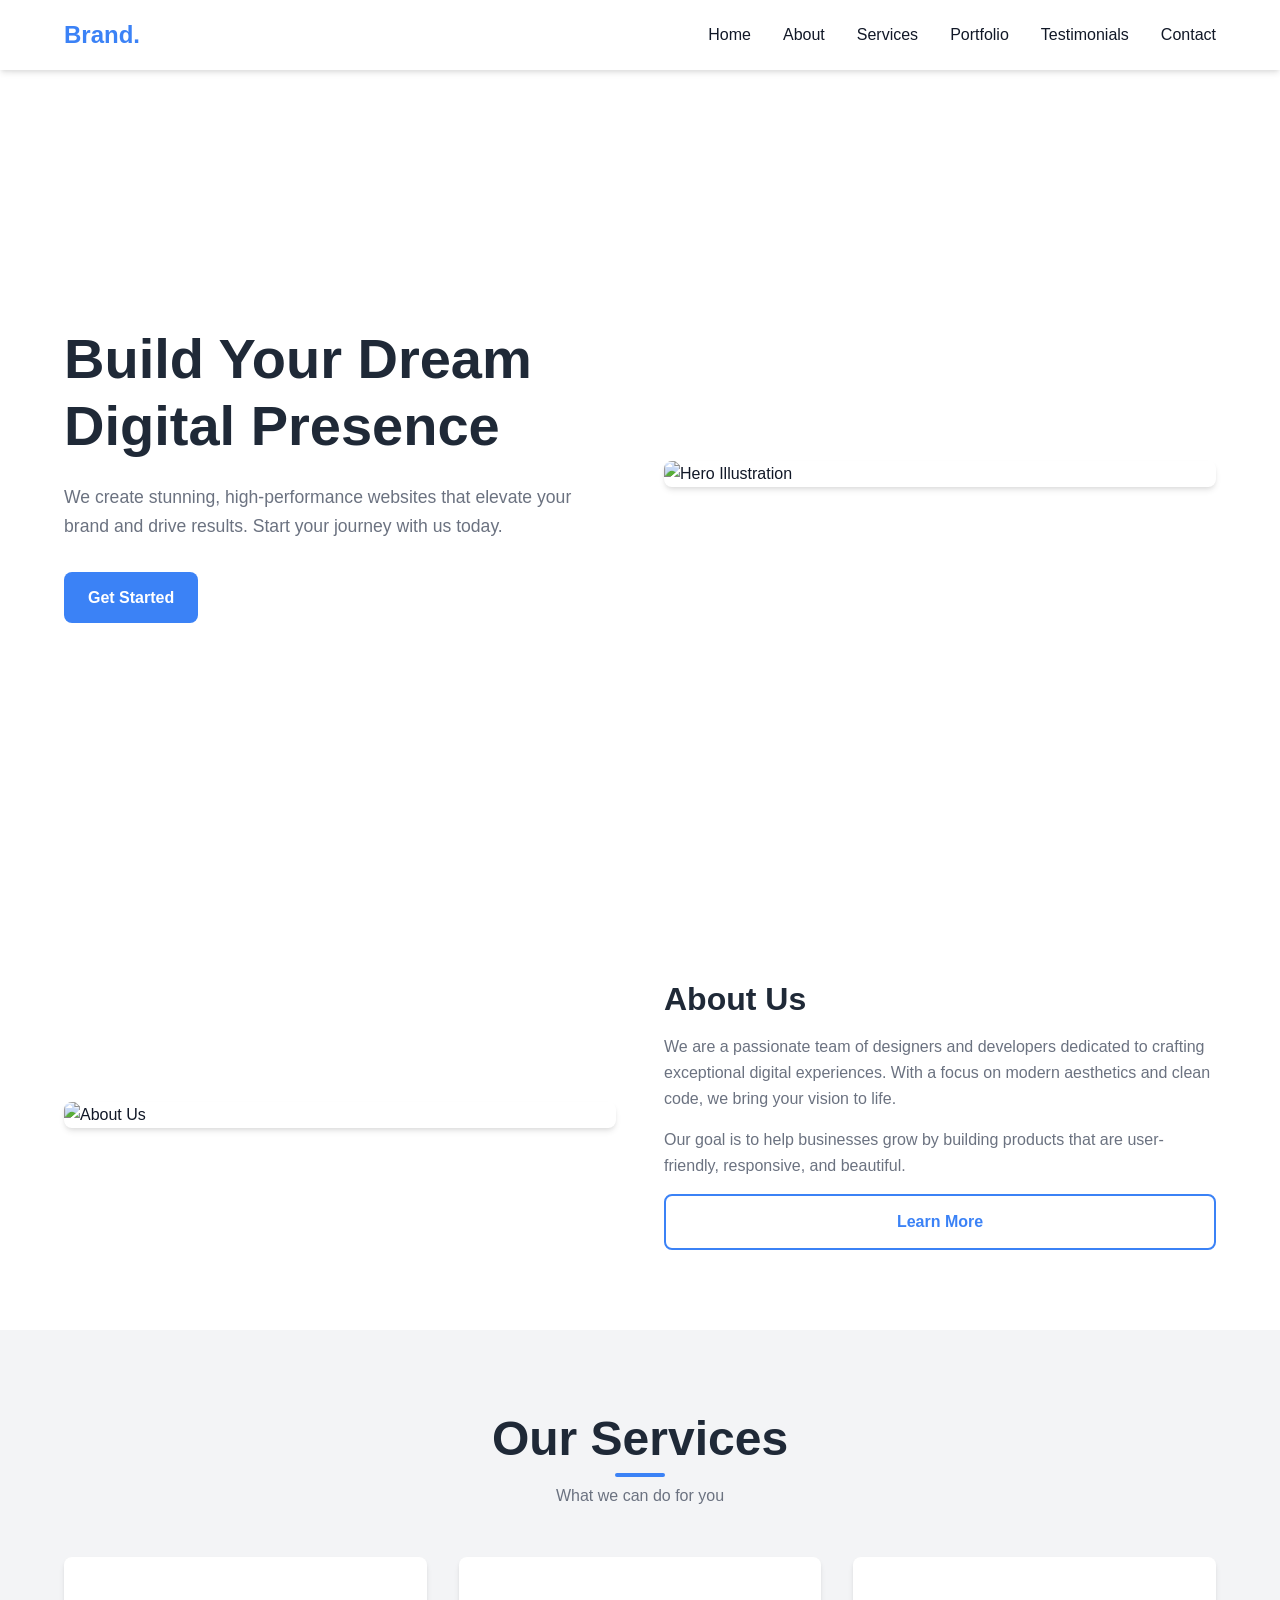
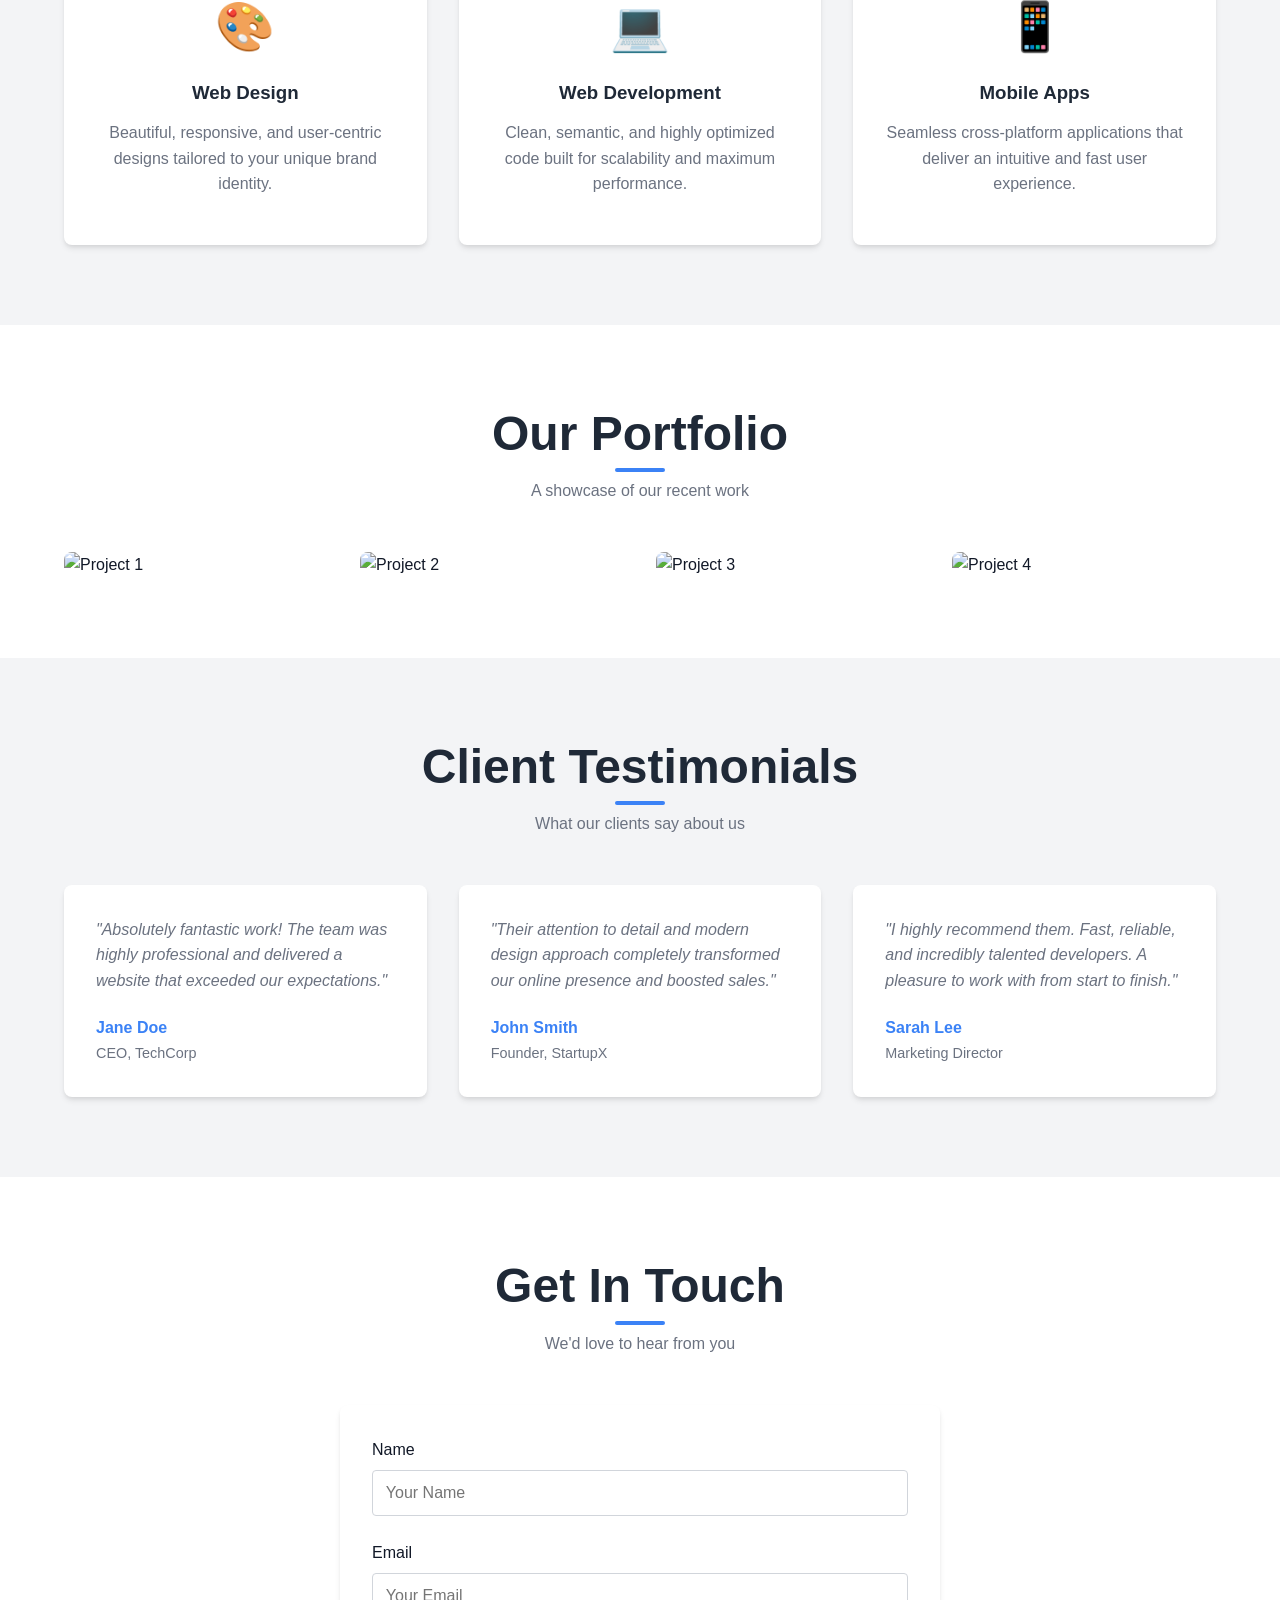
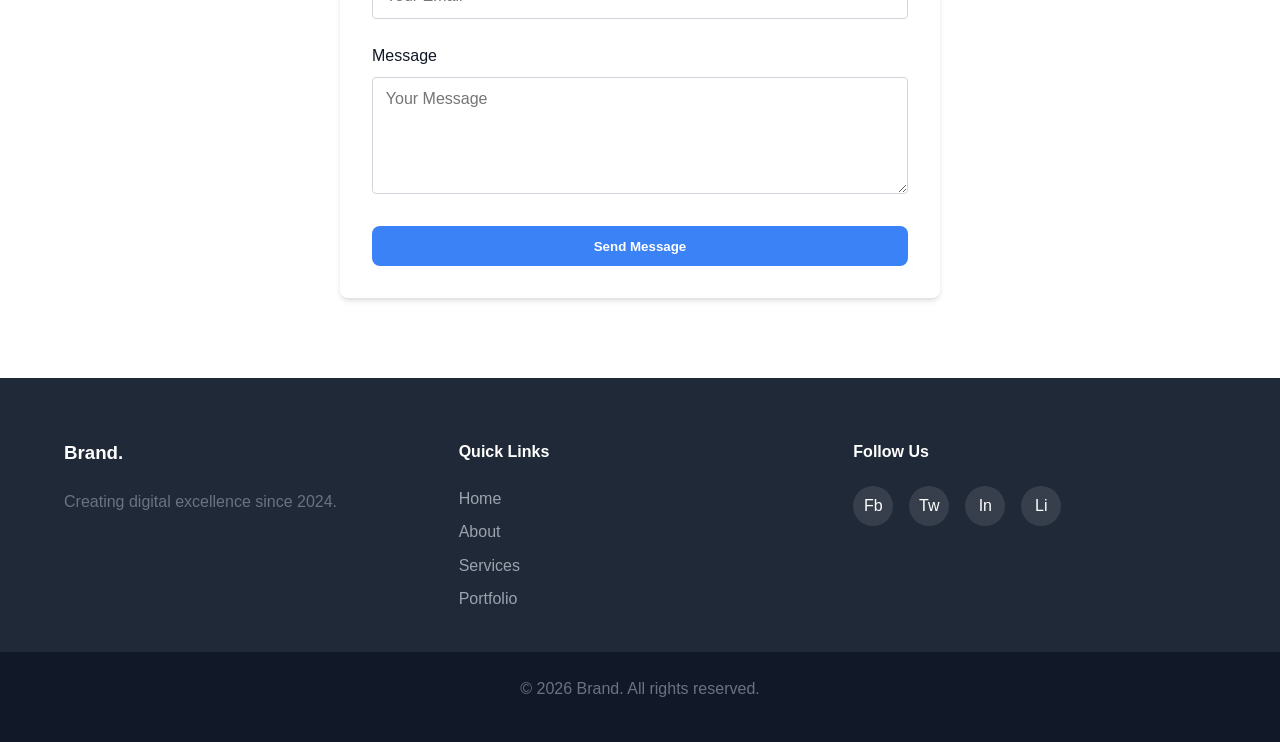
==== index.html @ e86d1035 "Initial commit with HTML and CSS" ====
<!DOCTYPE html>
<html lang="en">
<head>
    <meta charset="UTF-8">
    <meta name="viewport" content="width=device-width, initial-scale=1.0">
    <title>Modern Responsive Website</title>
    <!-- Link to external CSS file -->
    <link rel="stylesheet" href="style.css">
</head>
<body>

    <!-- 1. Header / Navbar -->
    <header class="navbar">
        <div class="container">
            <!-- Logo -->
            <a href="#" class="logo">Brand.</a>
            
            <!-- Mobile Menu Toggle (CSS-only Checkbox Trick) -->
            <input type="checkbox" id="nav-toggle" class="nav-toggle">
            <label for="nav-toggle" class="nav-toggle-label">
                <span></span>
            </label>

            <!-- Navigation Links -->
            <nav class="nav-links">
                <ul>
                    <li><a href="#home">Home</a></li>
                    <li><a href="#about">About</a></li>
                    <li><a href="#services">Services</a></li>
                    <li><a href="#portfolio">Portfolio</a></li>
                    <li><a href="#testimonials">Testimonials</a></li>
                    <li><a href="#contact">Contact</a></li>
                </ul>
            </nav>
        </div>
    </header>

    <!-- 2. Hero Section -->
    <section id="home" class="hero">
        <div class="container">
            <!-- Hero Text -->
            <div class="hero-content">
                <h1>Build Your Dream Digital Presence</h1>
                <p>We create stunning, high-performance websites that elevate your brand and drive results. Start your journey with us today.</p>
                <a href="#contact" class="btn btn-primary">Get Started</a>
            </div>
            <!-- Hero Image -->
            <div class="hero-image">
                <img src="https://placehold.co/600x400/3b82f6/ffffff?text=Hero+Image" alt="Hero Illustration">
            </div>
        </div>
    </section>

    <!-- 3. About Section -->
    <section id="about" class="about">
        <div class="container">
            <!-- About Image -->
            <div class="about-image">
                <img src="https://placehold.co/500x500/10b981/ffffff?text=About+Us" alt="About Us">
            </div>
            <!-- About Text -->
            <div class="about-text">
                <h2>About Us</h2>
                <p>We are a passionate team of designers and developers dedicated to crafting exceptional digital experiences. With a focus on modern aesthetics and clean code, we bring your vision to life.</p>
                <p>Our goal is to help businesses grow by building products that are user-friendly, responsive, and beautiful.</p>
                <a href="#services" class="btn btn-secondary">Learn More</a>
            </div>
        </div>
    </section>

    <!-- 4. Services Section -->
    <section id="services" class="services bg-light">
        <div class="container">
            <div class="section-title">
                <h2>Our Services</h2>
                <p>What we can do for you</p>
            </div>
            <!-- CSS Grid Container -->
            <div class="grid services-grid">
                <!-- Service Card 1 -->
                <div class="card service-card">
                    <div class="icon">🎨</div>
                    <h3>Web Design</h3>
                    <p>Beautiful, responsive, and user-centric designs tailored to your unique brand identity.</p>
                </div>
                <!-- Service Card 2 -->
                <div class="card service-card">
                    <div class="icon">💻</div>
                    <h3>Web Development</h3>
                    <p>Clean, semantic, and highly optimized code built for scalability and maximum performance.</p>
                </div>
                <!-- Service Card 3 -->
                <div class="card service-card">
                    <div class="icon">📱</div>
                    <h3>Mobile Apps</h3>
                    <p>Seamless cross-platform applications that deliver an intuitive and fast user experience.</p>
                </div>
            </div>
        </div>
    </section>

    <!-- 5. Portfolio / Gallery Section -->
    <section id="portfolio" class="portfolio">
        <div class="container">
            <div class="section-title">
                <h2>Our Portfolio</h2>
                <p>A showcase of our recent work</p>
            </div>
            <!-- CSS Grid Container -->
            <div class="grid portfolio-grid">
                <!-- Portfolio Item 1 -->
                <div class="portfolio-item">
                    <img src="https://placehold.co/400x300/8b5cf6/ffffff?text=Project+1" alt="Project 1">
                    <div class="portfolio-overlay">
                        <h3>Project One</h3>
                    </div>
                </div>
                <!-- Portfolio Item 2 -->
                <div class="portfolio-item">
                    <img src="https://placehold.co/400x300/ec4899/ffffff?text=Project+2" alt="Project 2">
                    <div class="portfolio-overlay">
                        <h3>Project Two</h3>
                    </div>
                </div>
                <!-- Portfolio Item 3 -->
                <div class="portfolio-item">
                    <img src="https://placehold.co/400x300/f59e0b/ffffff?text=Project+3" alt="Project 3">
                    <div class="portfolio-overlay">
                        <h3>Project Three</h3>
                    </div>
                </div>
                <!-- Portfolio Item 4 -->
                <div class="portfolio-item">
                    <img src="https://placehold.co/400x300/14b8a6/ffffff?text=Project+4" alt="Project 4">
                    <div class="portfolio-overlay">
                        <h3>Project Four</h3>
                    </div>
                </div>
            </div>
        </div>
    </section>

    <!-- 6. Testimonials Section -->
    <section id="testimonials" class="testimonials bg-light">
        <div class="container">
            <div class="section-title">
                <h2>Client Testimonials</h2>
                <p>What our clients say about us</p>
            </div>
            <!-- CSS Grid Container -->
            <div class="grid testimonials-grid">
                <!-- Testimonial 1 -->
                <div class="card testimonial-card">
                    <p class="quote">"Absolutely fantastic work! The team was highly professional and delivered a website that exceeded our expectations."</p>
                    <div class="client-info">
                        <h4>Jane Doe</h4>
                        <span>CEO, TechCorp</span>
                    </div>
                </div>
                <!-- Testimonial 2 -->
                <div class="card testimonial-card">
                    <p class="quote">"Their attention to detail and modern design approach completely transformed our online presence and boosted sales."</p>
                    <div class="client-info">
                        <h4>John Smith</h4>
                        <span>Founder, StartupX</span>
                    </div>
                </div>
                <!-- Testimonial 3 -->
                <div class="card testimonial-card">
                    <p class="quote">"I highly recommend them. Fast, reliable, and incredibly talented developers. A pleasure to work with from start to finish."</p>
                    <div class="client-info">
                        <h4>Sarah Lee</h4>
                        <span>Marketing Director</span>
                    </div>
                </div>
            </div>
        </div>
    </section>

    <!-- 7. Contact Section -->
    <section id="contact" class="contact">
        <div class="container">
            <div class="section-title">
                <h2>Get In Touch</h2>
                <p>We'd love to hear from you</p>
            </div>
            <!-- Contact Form -->
            <div class="contact-form-container">
                <form class="contact-form">
                    <div class="form-group">
                        <label for="name">Name</label>
                        <input type="text" id="name" placeholder="Your Name" required>
                    </div>
                    <div class="form-group">
                        <label for="email">Email</label>
                        <input type="email" id="email" placeholder="Your Email" required>
                    </div>
                    <div class="form-group">
                        <label for="message">Message</label>
                        <textarea id="message" rows="5" placeholder="Your Message" required></textarea>
                    </div>
                    <button type="submit" class="btn btn-primary">Send Message</button>
                </form>
            </div>
        </div>
    </section>

    <!-- 8. Footer -->
    <footer class="footer">
        <div class="container footer-container">
            <!-- Brand Info -->
            <div class="footer-col">
                <h3>Brand.</h3>
                <p>Creating digital excellence since 2024.</p>
            </div>
            <!-- Quick Links -->
            <div class="footer-col">
                <h4>Quick Links</h4>
                <ul>
                    <li><a href="#home">Home</a></li>
                    <li><a href="#about">About</a></li>
                    <li><a href="#services">Services</a></li>
                    <li><a href="#portfolio">Portfolio</a></li>
                </ul>
            </div>
            <!-- Social Media -->
            <div class="footer-col">
                <h4>Follow Us</h4>
                <div class="social-links">
                    <a href="#">Fb</a>
                    <a href="#">Tw</a>
                    <a href="#">In</a>
                    <a href="#">Li</a>
                </div>
            </div>
        </div>
        <!-- Copyright -->
        <div class="footer-bottom">
            <p>&copy; 2026 Brand. All rights reserved.</p>
        </div>
    </footer>

</body>
</html>
---- style.css ----
/* =========================================
   1. CSS Variables & Reset
   ========================================= */
:root {
    /* Color Palette */
    --primary-color: #3b82f6; /* Blue */
    --primary-hover: #2563eb;
    --secondary-color: #1f2937; /* Dark Gray */
    --background-light: #f3f4f6; /* Light Gray for sections */
    --text-dark: #111827;
    --text-light: #6b7280;
    --white: #ffffff;
    
    /* Spacing & Layout */
    --container-width: 1200px;
    --transition-speed: 0.3s;
    --border-radius: 8px;
    --shadow: 0 4px 6px -1px rgba(0, 0, 0, 0.1), 0 2px 4px -1px rgba(0, 0, 0, 0.06);
    --shadow-hover: 0 10px 15px -3px rgba(0, 0, 0, 0.1), 0 4px 6px -2px rgba(0, 0, 0, 0.05);
}

/* Smooth Scrolling for the whole page */
html {
    scroll-behavior: smooth;
}

/* Reset default browser margins and padding */
* {
    margin: 0;
    padding: 0;
    box-sizing: border-box;
}

body {
    font-family: 'Inter', 'Segoe UI', Tahoma, Geneva, Verdana, sans-serif;
    color: var(--text-dark);
    line-height: 1.6;
    background-color: var(--white);
}

/* Typography settings */
h1, h2, h3, h4 {
    font-weight: 700;
    line-height: 1.2;
    margin-bottom: 1rem;
    color: var(--secondary-color);
}

p {
    margin-bottom: 1rem;
    color: var(--text-light);
}

a {
    text-decoration: none;
    color: inherit;
    transition: color var(--transition-speed);
}

ul {
    list-style: none;
}

img {
    max-width: 100%;
    height: auto;
    display: block; /* Removes bottom space under images */
}

/* =========================================
   2. Layout & Utility Classes
   ========================================= */
/* Reusable container to keep content centered with max width */
.container {
    width: 90%;
    max-width: var(--container-width);
    margin: 0 auto;
}

/* Base section padding */
section {
    padding: 5rem 0;
}

.bg-light {
    background-color: var(--background-light);
}

/* Titles for sections */
.section-title {
    text-align: center;
    margin-bottom: 3rem;
}

.section-title h2 {
    font-size: 2.5rem;
    position: relative;
    display: inline-block;
}

/* Underline effect for section titles */
.section-title h2::after {
    content: '';
    position: absolute;
    bottom: -10px;
    left: 50%;
    transform: translateX(-50%);
    width: 50px;
    height: 4px;
    background-color: var(--primary-color);
    border-radius: 2px;
}

/* Buttons */
.btn {
    display: inline-block;
    padding: 0.8rem 1.5rem;
    border-radius: var(--border-radius);
    font-weight: 600;
    cursor: pointer;
    transition: all var(--transition-speed);
    border: none;
    text-align: center;
}

.btn-primary {
    background-color: var(--primary-color);
    color: var(--white);
}

.btn-primary:hover {
    background-color: var(--primary-hover);
    transform: translateY(-2px);
    box-shadow: var(--shadow);
}

.btn-secondary {
    background-color: transparent;
    color: var(--primary-color);
    border: 2px solid var(--primary-color);
}

.btn-secondary:hover {
    background-color: var(--primary-color);
    color: var(--white);
    transform: translateY(-2px);
}

/* Cards (Services, Testimonials) */
.card {
    background-color: var(--white);
    padding: 2rem;
    border-radius: var(--border-radius);
    box-shadow: var(--shadow);
    transition: transform var(--transition-speed), box-shadow var(--transition-speed);
}

/* Hover effect for cards */
.card:hover {
    transform: translateY(-5px);
    box-shadow: var(--shadow-hover);
}

/* Base grid layout, customized per section in Media Queries */
.grid {
    display: grid;
    gap: 2rem;
}

/* =========================================
   3. Header / Navbar
   ========================================= */
.navbar {
    position: fixed;
    top: 0;
    width: 100%;
    background-color: rgba(255, 255, 255, 0.95);
    backdrop-filter: blur(5px);
    box-shadow: var(--shadow);
    z-index: 1000;
    padding: 1rem 0;
}

.navbar .container {
    display: flex;
    justify-content: space-between;
    align-items: center;
}

.logo {
    font-size: 1.5rem;
    font-weight: 800;
    color: var(--primary-color);
}

.nav-links {
    display: flex;
}

.nav-links ul {
    display: flex;
    gap: 2rem;
}

.nav-links a {
    font-weight: 500;
}

.nav-links a:hover {
    color: var(--primary-color);
}

/* Mobile Menu Toggle logic - hidden on Desktop */
.nav-toggle {
    display: none;
}

.nav-toggle-label {
    display: none;
    cursor: pointer;
    padding: 0.5rem;
}

.nav-toggle-label span,
.nav-toggle-label span::before,
.nav-toggle-label span::after {
    display: block;
    background: var(--secondary-color);
    height: 3px;
    width: 25px;
    border-radius: 2px;
    position: relative;
    transition: all 0.3s ease-in-out;
}

.nav-toggle-label span::before,
.nav-toggle-label span::after {
    content: '';
    position: absolute;
}

.nav-toggle-label span::before { bottom: 8px; }
.nav-toggle-label span::after { top: 8px; }

/* =========================================
   4. Hero Section
   ========================================= */
.hero {
    padding-top: 8rem; /* Offset for sticky navbar */
    min-height: 100vh;
    display: flex;
    align-items: center;
}

.hero .container {
    display: flex;
    flex-direction: column;
    align-items: center;
    gap: 3rem;
}

.hero-content {
    flex: 1;
    text-align: center;
}

.hero-content h1 {
    font-size: 2.5rem;
    margin-bottom: 1.5rem;
}

.hero-content p {
    font-size: 1.1rem;
    margin-bottom: 2rem;
}

.hero-image {
    flex: 1;
    width: 100%;
}

.hero-image img {
    border-radius: var(--border-radius);
    box-shadow: var(--shadow);
}

/* =========================================
   5. About Section
   ========================================= */
.about .container {
    display: flex;
    flex-direction: column;
    gap: 3rem;
}

.about-image {
    flex: 1;
}

.about-image img {
    border-radius: var(--border-radius);
    box-shadow: var(--shadow);
}

.about-text {
    flex: 1;
    display: flex;
    flex-direction: column;
    justify-content: center;
}

.about-text h2 {
    font-size: 2rem;
}

/* =========================================
   6. Services Section
   ========================================= */
.services-grid {
    grid-template-columns: 1fr; /* 1 column on mobile */
}

.service-card {
    text-align: center;
}

.service-card .icon {
    font-size: 3rem;
    margin-bottom: 1rem;
}

/* =========================================
   7. Portfolio Section
   ========================================= */
.portfolio-grid {
    grid-template-columns: 1fr; /* 1 column on mobile */
}

.portfolio-item {
    position: relative;
    border-radius: var(--border-radius);
    overflow: hidden;
    cursor: pointer;
}

.portfolio-item img {
    width: 100%;
    transition: transform var(--transition-speed);
}

/* Overlay that appears on hover */
.portfolio-overlay {
    position: absolute;
    top: 0;
    left: 0;
    width: 100%;
    height: 100%;
    background: rgba(59, 130, 246, 0.9);
    color: var(--white);
    display: flex;
    align-items: center;
    justify-content: center;
    opacity: 0;
    transition: opacity var(--transition-speed);
}

.portfolio-overlay h3 {
    color: var(--white);
    transform: translateY(20px);
    transition: transform var(--transition-speed);
}

/* Image zoom effect on hover */
.portfolio-item:hover img {
    transform: scale(1.1);
}

/* Show overlay on hover */
.portfolio-item:hover .portfolio-overlay {
    opacity: 1;
}

/* Slide up text on hover */
.portfolio-item:hover .portfolio-overlay h3 {
    transform: translateY(0);
}

/* =========================================
   8. Testimonials Section
   ========================================= */
.testimonials-grid {
    grid-template-columns: 1fr; /* 1 column on mobile */
}

.testimonial-card {
    display: flex;
    flex-direction: column;
    justify-content: space-between;
}

.quote {
    font-style: italic;
    margin-bottom: 1.5rem;
}

.client-info h4 {
    margin-bottom: 0.2rem;
    color: var(--primary-color);
}

.client-info span {
    font-size: 0.9rem;
    color: var(--text-light);
}

/* =========================================
   9. Contact Section
   ========================================= */
.contact-form-container {
    max-width: 600px;
    margin: 0 auto;
    background-color: var(--white);
    padding: 2rem;
    border-radius: var(--border-radius);
    box-shadow: var(--shadow);
}

.form-group {
    margin-bottom: 1.5rem;
}

.form-group label {
    display: block;
    margin-bottom: 0.5rem;
    font-weight: 500;
}

.form-group input,
.form-group textarea {
    width: 100%;
    padding: 0.8rem;
    border: 1px solid #d1d5db;
    border-radius: 4px;
    font-family: inherit;
    font-size: 1rem;
    transition: border-color var(--transition-speed);
}

.form-group input:focus,
.form-group textarea:focus {
    outline: none;
    border-color: var(--primary-color);
}

.contact-form .btn {
    width: 100%;
}

/* =========================================
   10. Footer
   ========================================= */
.footer {
    background-color: var(--secondary-color);
    color: var(--white);
    padding: 4rem 0 0 0;
}

.footer-container {
    display: grid;
    grid-template-columns: 1fr; /* 1 column on mobile */
    gap: 2rem;
    margin-bottom: 2rem;
}

.footer-col h3,
.footer-col h4 {
    color: var(--white);
    margin-bottom: 1.5rem;
}

.footer-col ul li {
    margin-bottom: 0.5rem;
}

.footer-col ul li a {
    color: #9ca3af;
}

.footer-col ul li a:hover {
    color: var(--white);
}

.social-links {
    display: flex;
    gap: 1rem;
}

.social-links a {
    display: inline-flex;
    align-items: center;
    justify-content: center;
    width: 40px;
    height: 40px;
    border-radius: 50%;
    background-color: rgba(255, 255, 255, 0.1);
    color: var(--white);
    transition: background-color var(--transition-speed);
}

.social-links a:hover {
    background-color: var(--primary-color);
}

.footer-bottom {
    background-color: #111827;
    text-align: center;
    padding: 1.5rem 0;
    color: #9ca3af;
}

/* =========================================
   11. Media Queries (Responsiveness)
   ========================================= */

/* Tablet (768px and up) */
@media (min-width: 768px) {
    .section-title h2 { font-size: 3rem; }
    
    .hero .container {
        flex-direction: row; /* Side by side */
        text-align: left;
    }
    
    .hero-content {
        text-align: left;
    }
    
    .about .container {
        flex-direction: row; /* Side by side */
        align-items: center;
    }
    
    .services-grid {
        grid-template-columns: repeat(2, 1fr); /* 2 columns */
    }
    
    .portfolio-grid {
        grid-template-columns: repeat(2, 1fr); /* 2 columns */
    }
    
    .testimonials-grid {
        grid-template-columns: repeat(2, 1fr); /* 2 columns */
    }
    
    .footer-container {
        grid-template-columns: repeat(3, 1fr); /* 3 columns */
    }
}

/* Laptop (1024px and up) */
@media (min-width: 1024px) {
    .hero-content h1 { font-size: 3.5rem; }
    
    .services-grid {
        grid-template-columns: repeat(3, 1fr); /* 3 columns */
    }
    
    .portfolio-grid {
        grid-template-columns: repeat(4, 1fr); /* 4 columns */
    }
    
    .testimonials-grid {
        grid-template-columns: repeat(3, 1fr); /* 3 columns */
    }
}

/* Desktop (1440px and up) */
@media (min-width: 1440px) {
    .container {
        max-width: 1400px; /* Expand container on large screens */
    }
}

/* Mobile Menu Logic (Max-width 767px) */
@media (max-width: 767px) {
    /* Show hamburger icon */
    .nav-toggle-label {
        display: block;
    }
    
    /* Hide nav links by default, prep for slide down */
    .nav-links {
        position: absolute;
        top: 100%;
        left: 0;
        width: 100%;
        background-color: var(--white);
        max-height: 0;
        overflow: hidden;
        transition: max-height 0.3s ease-out;
        box-shadow: 0 4px 6px -1px rgba(0, 0, 0, 0.1);
    }
    
    .nav-links ul {
        flex-direction: column;
        align-items: center;
        gap: 0;
    }
    
    .nav-links li {
        width: 100%;
        text-align: center;
    }
    
    .nav-links a {
        display: block;
        padding: 1rem;
        border-bottom: 1px solid #f3f4f6;
    }
    
    /* When checkbox is checked, show the menu */
    .nav-toggle:checked ~ .nav-links {
        max-height: 400px;
    }
    
    /* Hamburger animation to X */
    .nav-toggle:checked ~ .nav-toggle-label span {
        background: transparent;
    }
    
    .nav-toggle:checked ~ .nav-toggle-label span::before {
        transform: rotate(45deg);
        bottom: 0;
    }
    
    .nav-toggle:checked ~ .nav-toggle-label span::after {
        transform: rotate(-45deg);
        top: 0;
    }
}
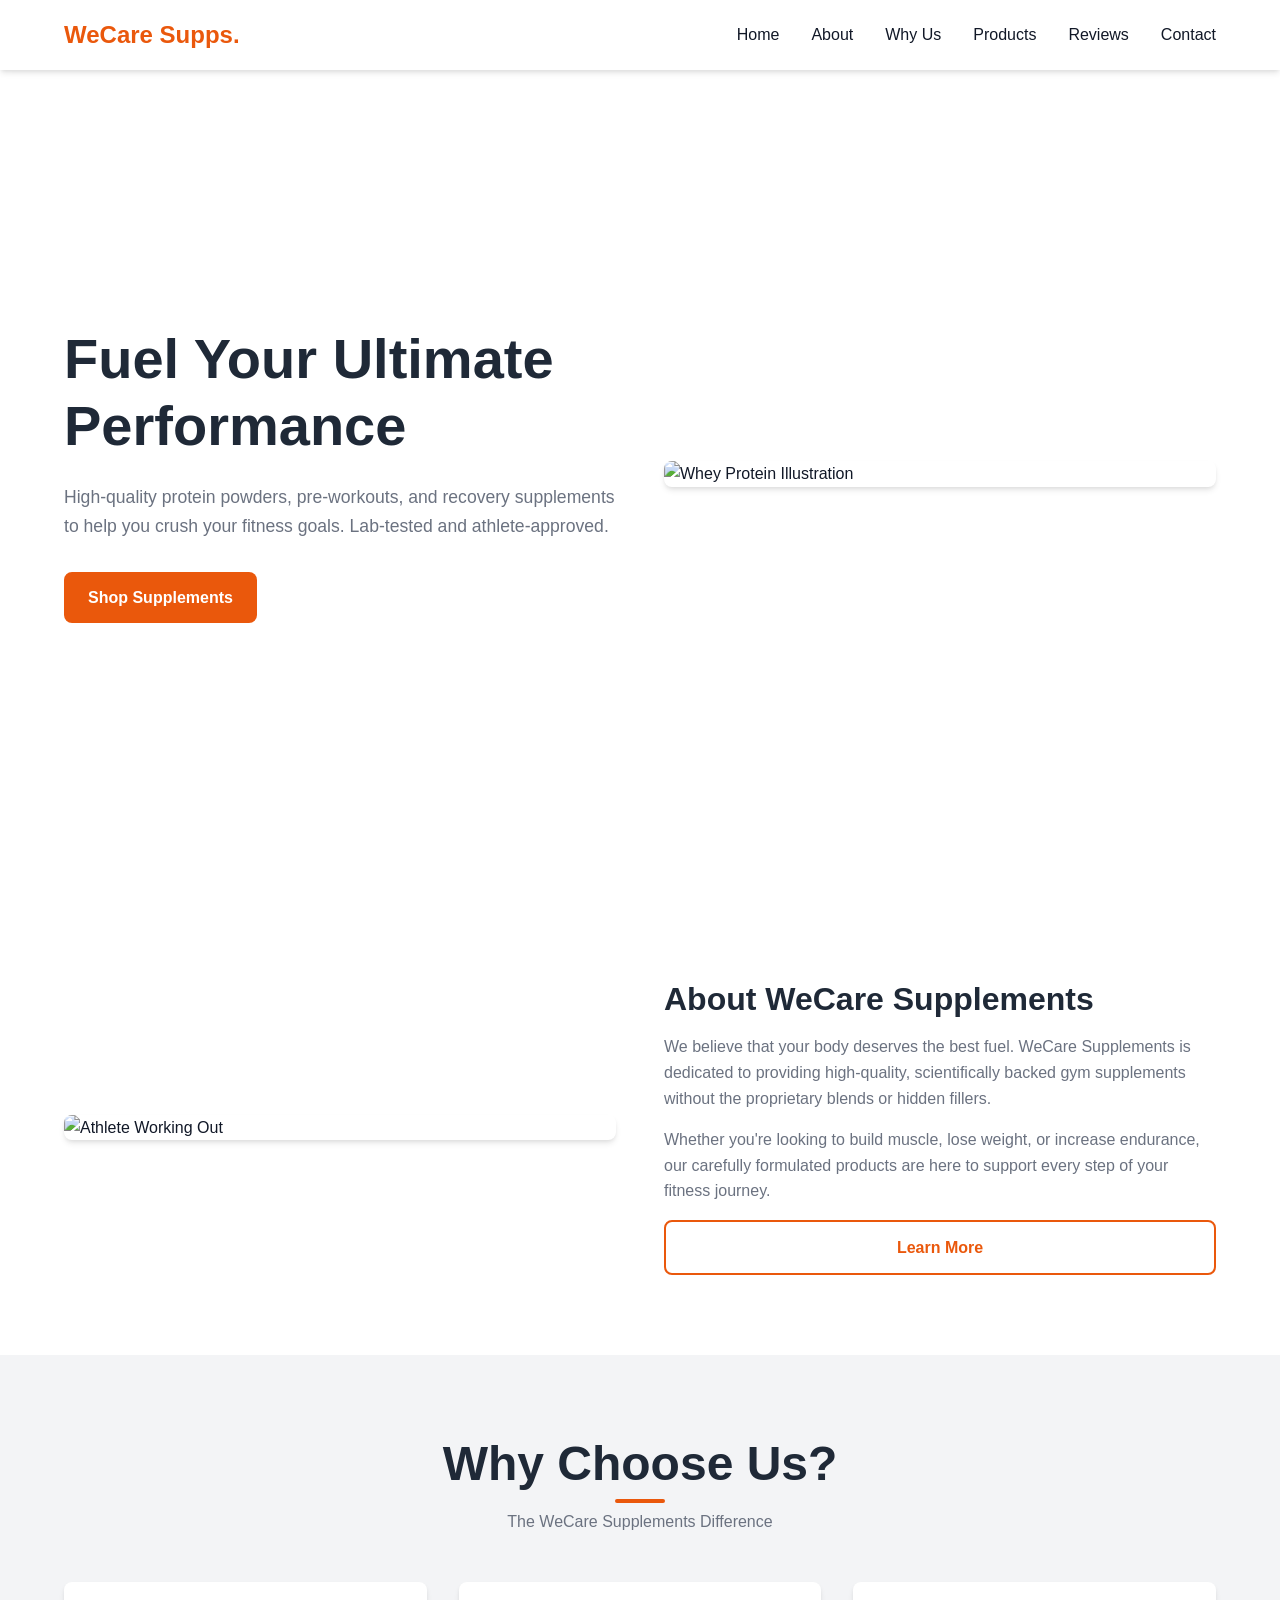
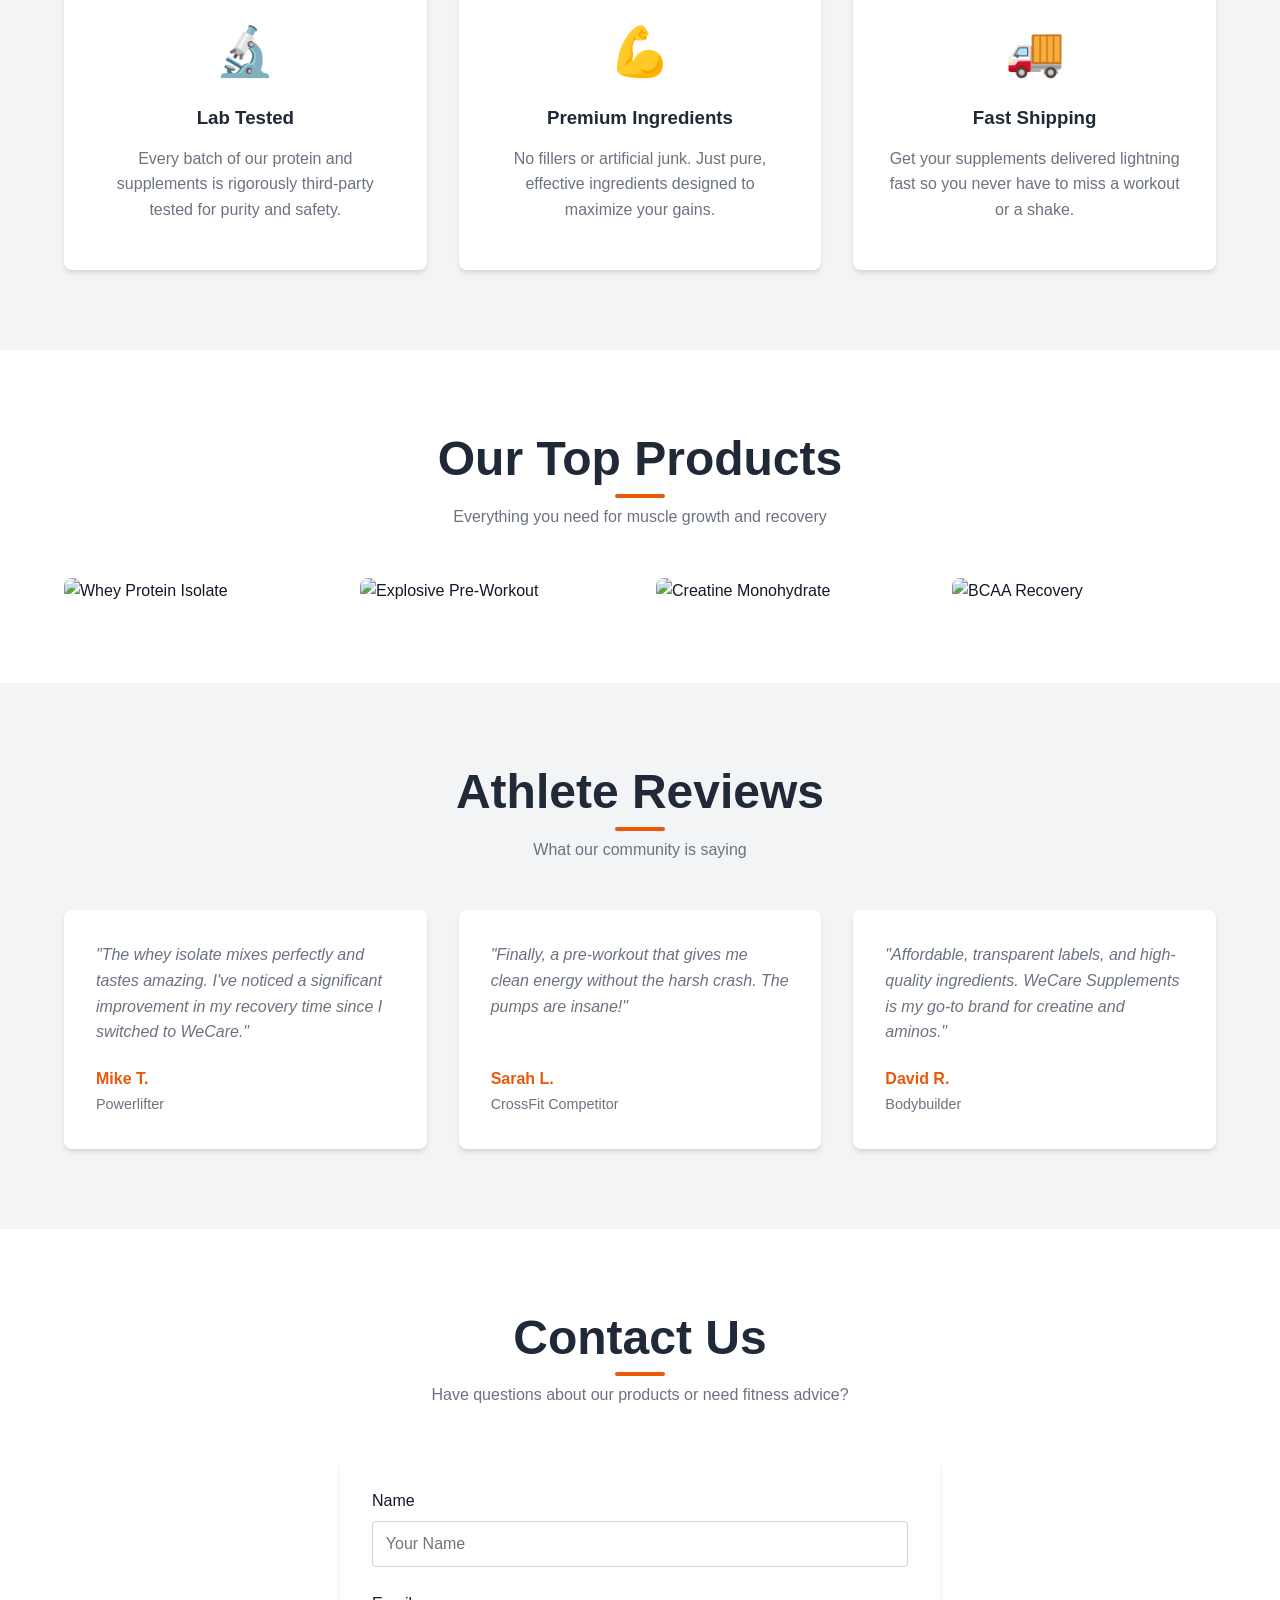
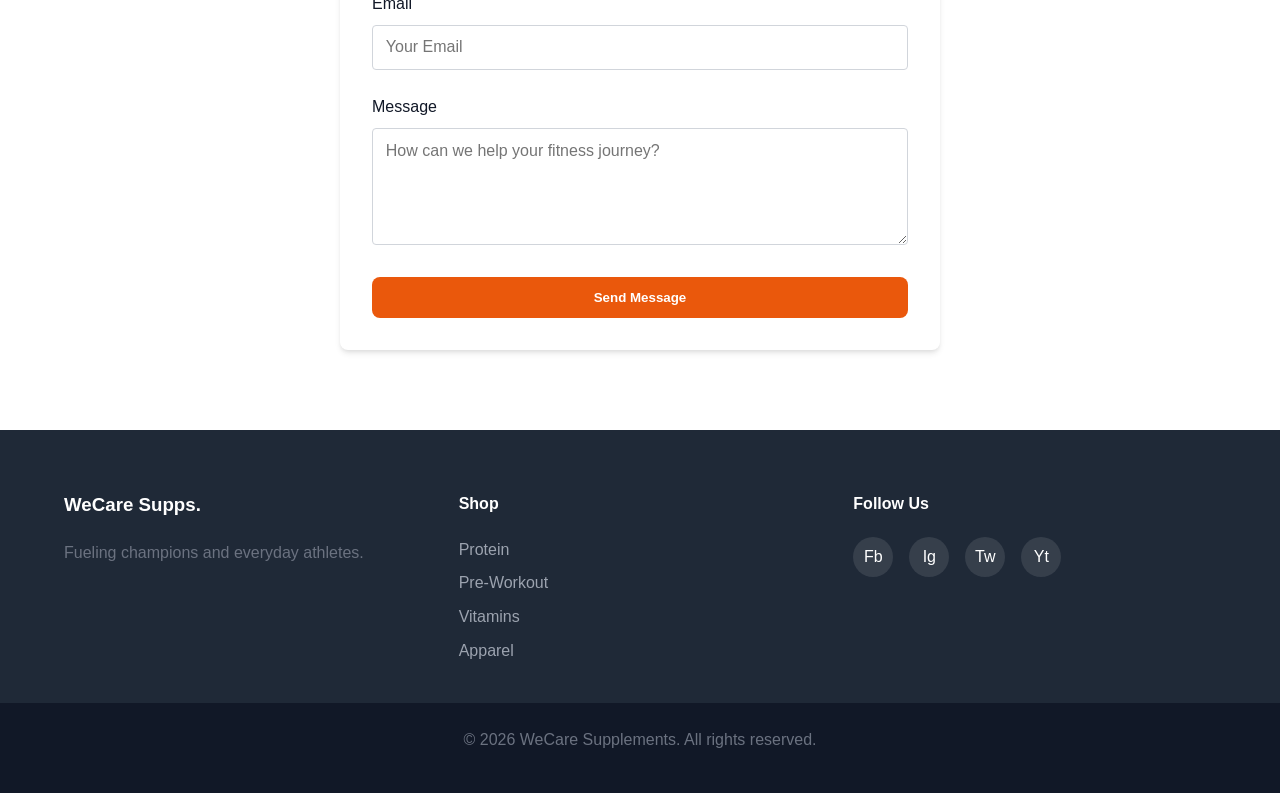
==== commit a009c5dd: "Update website theme to gym supplements" ====
--- a/index.html
+++ b/index.html
@@ -3,7 +3,7 @@
 <head>
     <meta charset="UTF-8">
     <meta name="viewport" content="width=device-width, initial-scale=1.0">
-    <title>Modern Responsive Website</title>
+    <title>WeCare Supplements - Premium Gym Nutrition</title>
     <!-- Link to external CSS file -->
     <link rel="stylesheet" href="style.css">
 </head>
@@ -13,7 +13,7 @@
     <header class="navbar">
         <div class="container">
             <!-- Logo -->
-            <a href="#" class="logo">Brand.</a>
+            <a href="#" class="logo">WeCare Supps.</a>
             
             <!-- Mobile Menu Toggle (CSS-only Checkbox Trick) -->
             <input type="checkbox" id="nav-toggle" class="nav-toggle">
@@ -26,9 +26,9 @@
                 <ul>
                     <li><a href="#home">Home</a></li>
                     <li><a href="#about">About</a></li>
-                    <li><a href="#services">Services</a></li>
-                    <li><a href="#portfolio">Portfolio</a></li>
-                    <li><a href="#testimonials">Testimonials</a></li>
+                    <li><a href="#features">Why Us</a></li>
+                    <li><a href="#products">Products</a></li>
+                    <li><a href="#testimonials">Reviews</a></li>
                     <li><a href="#contact">Contact</a></li>
                 </ul>
             </nav>
@@ -40,13 +40,13 @@
         <div class="container">
             <!-- Hero Text -->
             <div class="hero-content">
-                <h1>Build Your Dream Digital Presence</h1>
-                <p>We create stunning, high-performance websites that elevate your brand and drive results. Start your journey with us today.</p>
-                <a href="#contact" class="btn btn-primary">Get Started</a>
+                <h1>Fuel Your Ultimate Performance</h1>
+                <p>High-quality protein powders, pre-workouts, and recovery supplements to help you crush your fitness goals. Lab-tested and athlete-approved.</p>
+                <a href="#products" class="btn btn-primary">Shop Supplements</a>
             </div>
             <!-- Hero Image -->
             <div class="hero-image">
-                <img src="https://placehold.co/600x400/3b82f6/ffffff?text=Hero+Image" alt="Hero Illustration">
+                <img src="https://placehold.co/600x400/ea580c/ffffff?text=Premium+Whey+Protein" alt="Whey Protein Illustration">
             </div>
         </div>
     </section>
@@ -56,84 +56,84 @@
         <div class="container">
             <!-- About Image -->
             <div class="about-image">
-                <img src="https://placehold.co/500x500/10b981/ffffff?text=About+Us" alt="About Us">
+                <img src="https://placehold.co/500x500/10b981/ffffff?text=Gym+Athlete" alt="Athlete Working Out">
             </div>
             <!-- About Text -->
             <div class="about-text">
-                <h2>About Us</h2>
-                <p>We are a passionate team of designers and developers dedicated to crafting exceptional digital experiences. With a focus on modern aesthetics and clean code, we bring your vision to life.</p>
-                <p>Our goal is to help businesses grow by building products that are user-friendly, responsive, and beautiful.</p>
-                <a href="#services" class="btn btn-secondary">Learn More</a>
-            </div>
-        </div>
-    </section>
-
-    <!-- 4. Services Section -->
-    <section id="services" class="services bg-light">
-        <div class="container">
-            <div class="section-title">
-                <h2>Our Services</h2>
-                <p>What we can do for you</p>
+                <h2>About WeCare Supplements</h2>
+                <p>We believe that your body deserves the best fuel. WeCare Supplements is dedicated to providing high-quality, scientifically backed gym supplements without the proprietary blends or hidden fillers.</p>
+                <p>Whether you're looking to build muscle, lose weight, or increase endurance, our carefully formulated products are here to support every step of your fitness journey.</p>
+                <a href="#features" class="btn btn-secondary">Learn More</a>
+            </div>
+        </div>
+    </section>
+
+    <!-- 4. Features Section (formerly Services) -->
+    <section id="features" class="services bg-light">
+        <div class="container">
+            <div class="section-title">
+                <h2>Why Choose Us?</h2>
+                <p>The WeCare Supplements Difference</p>
             </div>
             <!-- CSS Grid Container -->
             <div class="grid services-grid">
-                <!-- Service Card 1 -->
+                <!-- Feature Card 1 -->
                 <div class="card service-card">
-                    <div class="icon">🎨</div>
-                    <h3>Web Design</h3>
-                    <p>Beautiful, responsive, and user-centric designs tailored to your unique brand identity.</p>
-                </div>
-                <!-- Service Card 2 -->
+                    <div class="icon">🔬</div>
+                    <h3>Lab Tested</h3>
+                    <p>Every batch of our protein and supplements is rigorously third-party tested for purity and safety.</p>
+                </div>
+                <!-- Feature Card 2 -->
                 <div class="card service-card">
-                    <div class="icon">💻</div>
-                    <h3>Web Development</h3>
-                    <p>Clean, semantic, and highly optimized code built for scalability and maximum performance.</p>
-                </div>
-                <!-- Service Card 3 -->
+                    <div class="icon">💪</div>
+                    <h3>Premium Ingredients</h3>
+                    <p>No fillers or artificial junk. Just pure, effective ingredients designed to maximize your gains.</p>
+                </div>
+                <!-- Feature Card 3 -->
                 <div class="card service-card">
-                    <div class="icon">📱</div>
-                    <h3>Mobile Apps</h3>
-                    <p>Seamless cross-platform applications that deliver an intuitive and fast user experience.</p>
-                </div>
-            </div>
-        </div>
-    </section>
-
-    <!-- 5. Portfolio / Gallery Section -->
-    <section id="portfolio" class="portfolio">
-        <div class="container">
-            <div class="section-title">
-                <h2>Our Portfolio</h2>
-                <p>A showcase of our recent work</p>
+                    <div class="icon">🚚</div>
+                    <h3>Fast Shipping</h3>
+                    <p>Get your supplements delivered lightning fast so you never have to miss a workout or a shake.</p>
+                </div>
+            </div>
+        </div>
+    </section>
+
+    <!-- 5. Products Section (formerly Portfolio) -->
+    <section id="products" class="portfolio">
+        <div class="container">
+            <div class="section-title">
+                <h2>Our Top Products</h2>
+                <p>Everything you need for muscle growth and recovery</p>
             </div>
             <!-- CSS Grid Container -->
             <div class="grid portfolio-grid">
-                <!-- Portfolio Item 1 -->
-                <div class="portfolio-item">
-                    <img src="https://placehold.co/400x300/8b5cf6/ffffff?text=Project+1" alt="Project 1">
-                    <div class="portfolio-overlay">
-                        <h3>Project One</h3>
-                    </div>
-                </div>
-                <!-- Portfolio Item 2 -->
-                <div class="portfolio-item">
-                    <img src="https://placehold.co/400x300/ec4899/ffffff?text=Project+2" alt="Project 2">
-                    <div class="portfolio-overlay">
-                        <h3>Project Two</h3>
-                    </div>
-                </div>
-                <!-- Portfolio Item 3 -->
-                <div class="portfolio-item">
-                    <img src="https://placehold.co/400x300/f59e0b/ffffff?text=Project+3" alt="Project 3">
-                    <div class="portfolio-overlay">
-                        <h3>Project Three</h3>
-                    </div>
-                </div>
-                <!-- Portfolio Item 4 -->
-                <div class="portfolio-item">
-                    <img src="https://placehold.co/400x300/14b8a6/ffffff?text=Project+4" alt="Project 4">
-                    <div class="portfolio-overlay">
-                        <h3>Project Four</h3>
+                <!-- Product Item 1 -->
+                <div class="portfolio-item">
+                    <img src="https://placehold.co/400x300/1f2937/ffffff?text=Whey+Isolate" alt="Whey Protein Isolate">
+                    <div class="portfolio-overlay">
+                        <h3>100% Whey Isolate</h3>
+                    </div>
+                </div>
+                <!-- Product Item 2 -->
+                <div class="portfolio-item">
+                    <img src="https://placehold.co/400x300/1f2937/ffffff?text=Pre-Workout" alt="Explosive Pre-Workout">
+                    <div class="portfolio-overlay">
+                        <h3>Explosive Pre-Workout</h3>
+                    </div>
+                </div>
+                <!-- Product Item 3 -->
+                <div class="portfolio-item">
+                    <img src="https://placehold.co/400x300/1f2937/ffffff?text=Creatine+Monohydrate" alt="Creatine Monohydrate">
+                    <div class="portfolio-overlay">
+                        <h3>Creatine Monohydrate</h3>
+                    </div>
+                </div>
+                <!-- Product Item 4 -->
+                <div class="portfolio-item">
+                    <img src="https://placehold.co/400x300/1f2937/ffffff?text=BCAA+Recovery" alt="BCAA Recovery">
+                    <div class="portfolio-overlay">
+                        <h3>BCAA Recovery Fuel</h3>
                     </div>
                 </div>
             </div>
@@ -144,33 +144,33 @@
     <section id="testimonials" class="testimonials bg-light">
         <div class="container">
             <div class="section-title">
-                <h2>Client Testimonials</h2>
-                <p>What our clients say about us</p>
+                <h2>Athlete Reviews</h2>
+                <p>What our community is saying</p>
             </div>
             <!-- CSS Grid Container -->
             <div class="grid testimonials-grid">
                 <!-- Testimonial 1 -->
                 <div class="card testimonial-card">
-                    <p class="quote">"Absolutely fantastic work! The team was highly professional and delivered a website that exceeded our expectations."</p>
+                    <p class="quote">"The whey isolate mixes perfectly and tastes amazing. I've noticed a significant improvement in my recovery time since I switched to WeCare."</p>
                     <div class="client-info">
-                        <h4>Jane Doe</h4>
-                        <span>CEO, TechCorp</span>
+                        <h4>Mike T.</h4>
+                        <span>Powerlifter</span>
                     </div>
                 </div>
                 <!-- Testimonial 2 -->
                 <div class="card testimonial-card">
-                    <p class="quote">"Their attention to detail and modern design approach completely transformed our online presence and boosted sales."</p>
+                    <p class="quote">"Finally, a pre-workout that gives me clean energy without the harsh crash. The pumps are insane!"</p>
                     <div class="client-info">
-                        <h4>John Smith</h4>
-                        <span>Founder, StartupX</span>
+                        <h4>Sarah L.</h4>
+                        <span>CrossFit Competitor</span>
                     </div>
                 </div>
                 <!-- Testimonial 3 -->
                 <div class="card testimonial-card">
-                    <p class="quote">"I highly recommend them. Fast, reliable, and incredibly talented developers. A pleasure to work with from start to finish."</p>
+                    <p class="quote">"Affordable, transparent labels, and high-quality ingredients. WeCare Supplements is my go-to brand for creatine and aminos."</p>
                     <div class="client-info">
-                        <h4>Sarah Lee</h4>
-                        <span>Marketing Director</span>
+                        <h4>David R.</h4>
+                        <span>Bodybuilder</span>
                     </div>
                 </div>
             </div>
@@ -181,8 +181,8 @@
     <section id="contact" class="contact">
         <div class="container">
             <div class="section-title">
-                <h2>Get In Touch</h2>
-                <p>We'd love to hear from you</p>
+                <h2>Contact Us</h2>
+                <p>Have questions about our products or need fitness advice?</p>
             </div>
             <!-- Contact Form -->
             <div class="contact-form-container">
@@ -197,7 +197,7 @@
                     </div>
                     <div class="form-group">
                         <label for="message">Message</label>
-                        <textarea id="message" rows="5" placeholder="Your Message" required></textarea>
+                        <textarea id="message" rows="5" placeholder="How can we help your fitness journey?" required></textarea>
                     </div>
                     <button type="submit" class="btn btn-primary">Send Message</button>
                 </form>
@@ -210,17 +210,17 @@
         <div class="container footer-container">
             <!-- Brand Info -->
             <div class="footer-col">
-                <h3>Brand.</h3>
-                <p>Creating digital excellence since 2024.</p>
+                <h3>WeCare Supps.</h3>
+                <p>Fueling champions and everyday athletes.</p>
             </div>
             <!-- Quick Links -->
             <div class="footer-col">
-                <h4>Quick Links</h4>
+                <h4>Shop</h4>
                 <ul>
-                    <li><a href="#home">Home</a></li>
-                    <li><a href="#about">About</a></li>
-                    <li><a href="#services">Services</a></li>
-                    <li><a href="#portfolio">Portfolio</a></li>
+                    <li><a href="#products">Protein</a></li>
+                    <li><a href="#products">Pre-Workout</a></li>
+                    <li><a href="#products">Vitamins</a></li>
+                    <li><a href="#products">Apparel</a></li>
                 </ul>
             </div>
             <!-- Social Media -->
@@ -228,15 +228,15 @@
                 <h4>Follow Us</h4>
                 <div class="social-links">
                     <a href="#">Fb</a>
+                    <a href="#">Ig</a>
                     <a href="#">Tw</a>
-                    <a href="#">In</a>
-                    <a href="#">Li</a>
+                    <a href="#">Yt</a>
                 </div>
             </div>
         </div>
         <!-- Copyright -->
         <div class="footer-bottom">
-            <p>&copy; 2026 Brand. All rights reserved.</p>
+            <p>&copy; 2026 WeCare Supplements. All rights reserved.</p>
         </div>
     </footer>
 
--- a/style.css
+++ b/style.css
@@ -3,8 +3,8 @@
    ========================================= */
 :root {
     /* Color Palette */
-    --primary-color: #3b82f6; /* Blue */
-    --primary-hover: #2563eb;
+    --primary-color: #ea580c; /* Orange */
+    --primary-hover: #c2410c;
     --secondary-color: #1f2937; /* Dark Gray */
     --background-light: #f3f4f6; /* Light Gray for sections */
     --text-dark: #111827;
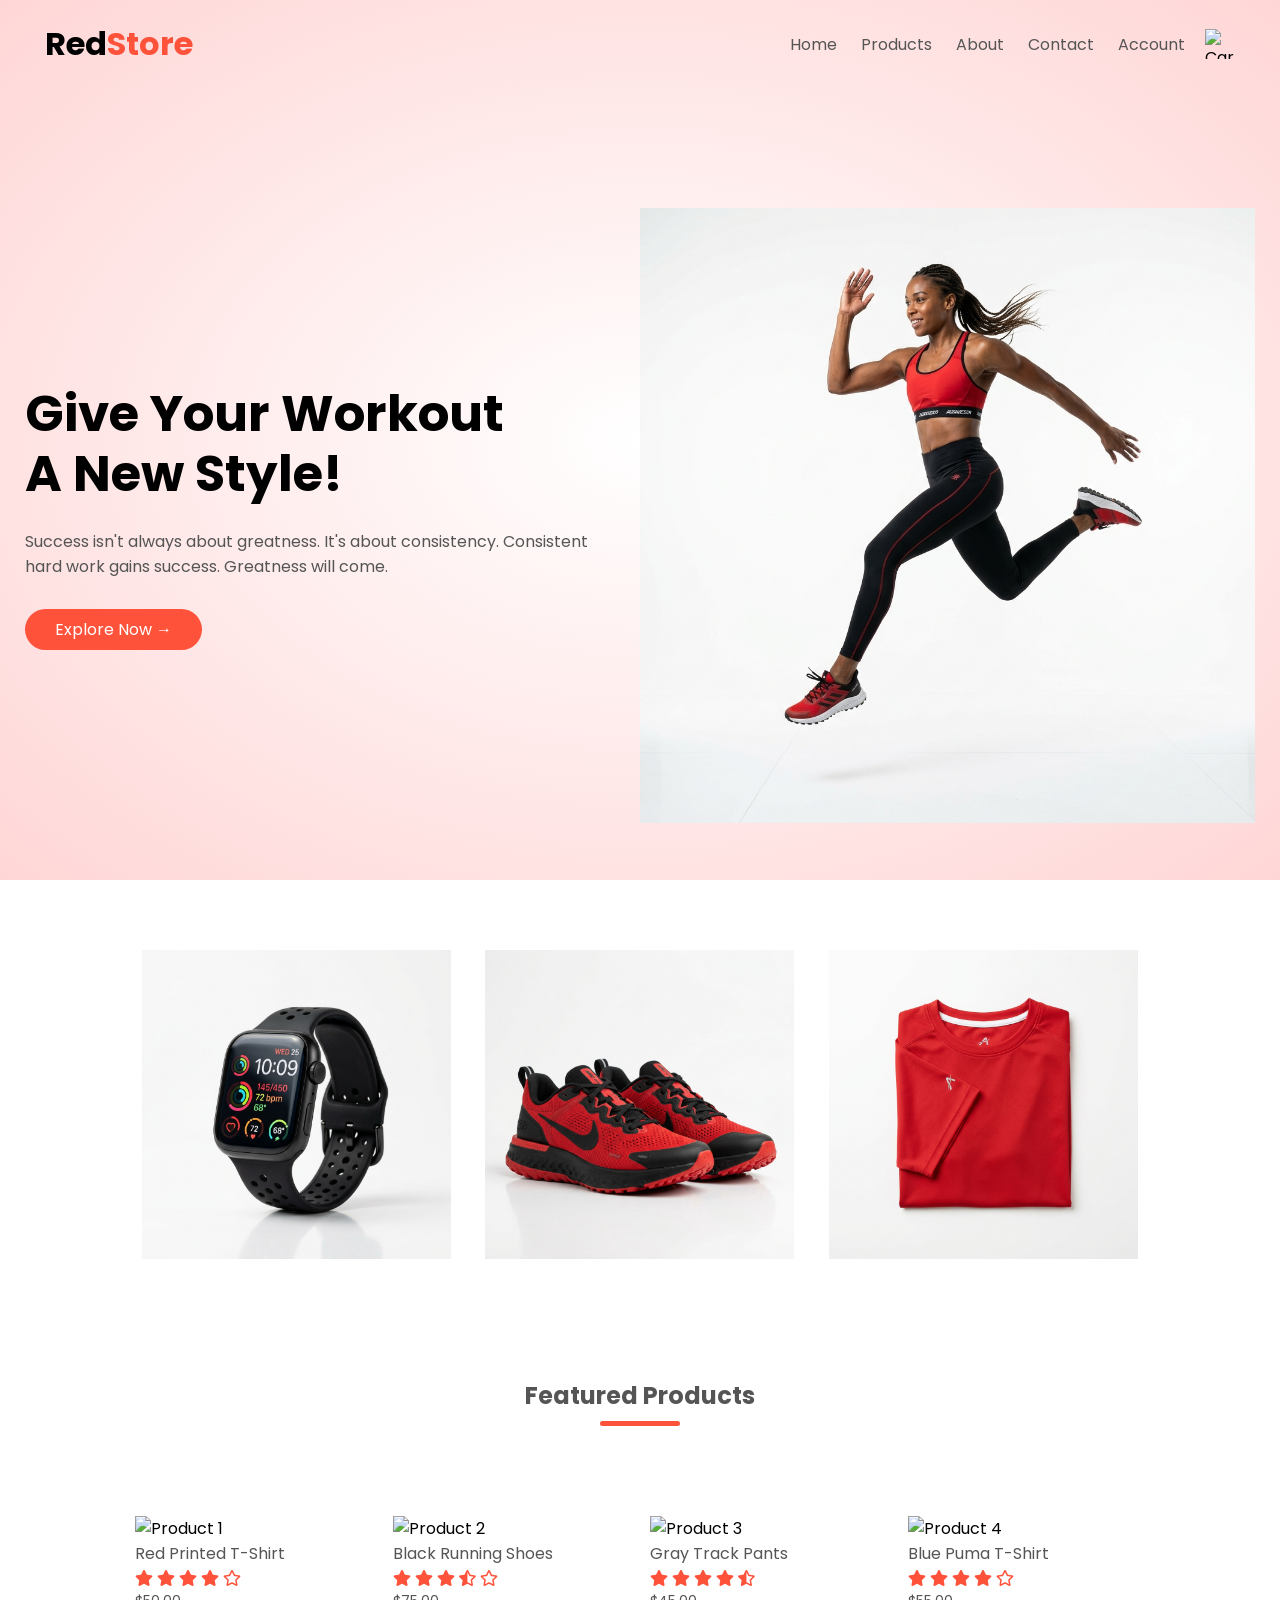
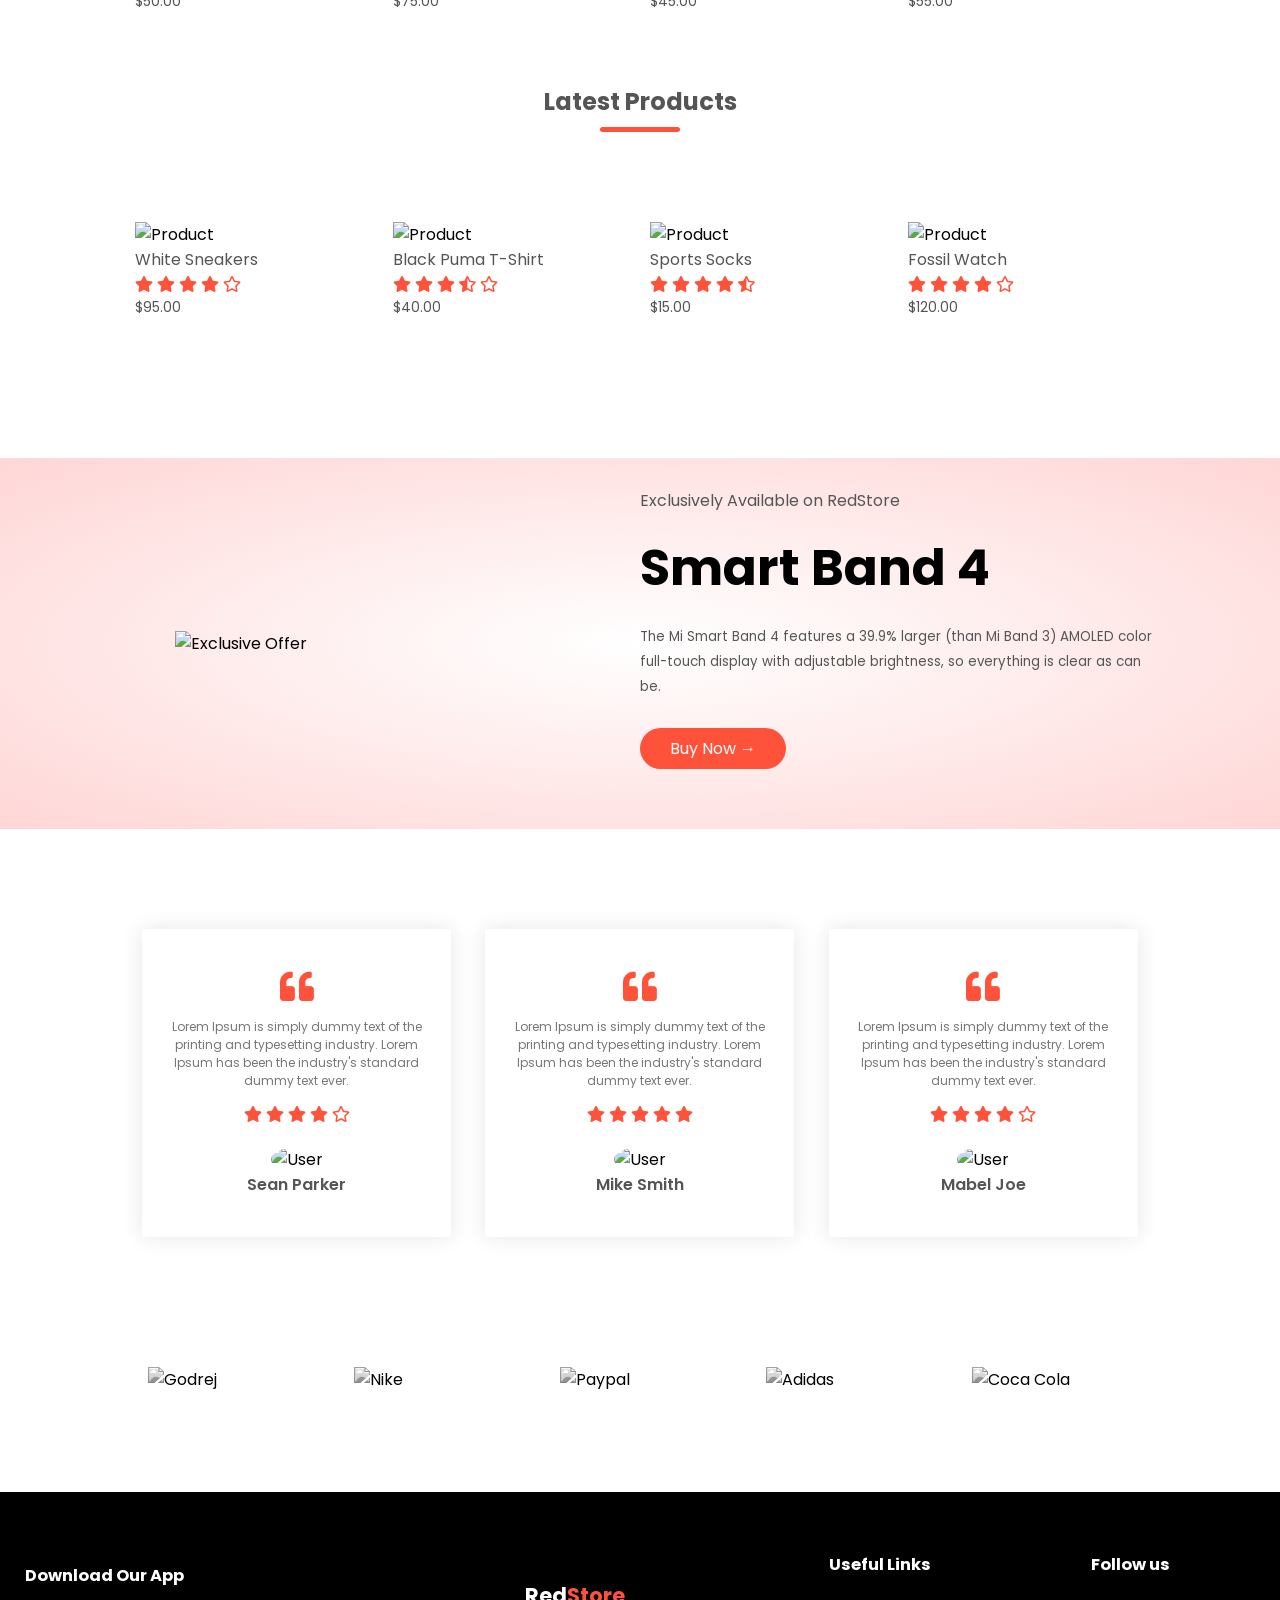
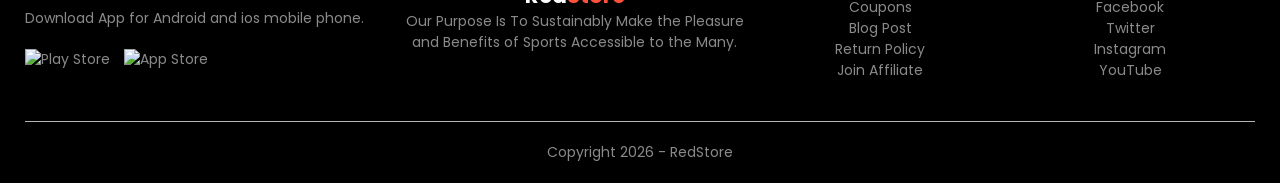
==== commit 13ef6d07: "Complete redesign to RedStore ecommerce website" ====
--- a/index.html
+++ b/index.html
@@ -3,242 +3,312 @@
 <head>
     <meta charset="UTF-8">
     <meta name="viewport" content="width=device-width, initial-scale=1.0">
-    <title>WeCare Supplements - Premium Gym Nutrition</title>
-    <!-- Link to external CSS file -->
+    <title>RedStore | Ecommerce Website Design</title>
     <link rel="stylesheet" href="style.css">
+    <link href="https://fonts.googleapis.com/css2?family=Poppins:wght@300;400;500;600;700&display=swap" rel="stylesheet">
+    <!-- FontAwesome for icons -->
+    <link rel="stylesheet" href="https://cdnjs.cloudflare.com/ajax/libs/font-awesome/5.15.3/css/all.min.css">
 </head>
 <body>
 
-    <!-- 1. Header / Navbar -->
-    <header class="navbar">
+    <div class="header">
         <div class="container">
-            <!-- Logo -->
-            <a href="#" class="logo">WeCare Supps.</a>
+            <div class="navbar">
+                <div class="logo">
+                    <!-- Using text logo instead of image for now -->
+                    <h1 style="color: #000; font-weight: 700;">Red<span style="color: #ff523b;">Store</span></h1>
+                </div>
+                <nav>
+                    <ul id="MenuItems">
+                        <li><a href="">Home</a></li>
+                        <li><a href="">Products</a></li>
+                        <li><a href="">About</a></li>
+                        <li><a href="">Contact</a></li>
+                        <li><a href="">Account</a></li>
+                    </ul>
+                </nav>
+                <img src="https://img.icons8.com/material-outlined/24/000000/shopping-cart--v1.png" width="30px" height="30px" alt="Cart">
+                <img src="https://img.icons8.com/ios-filled/50/000000/menu--v1.png" class="menu-icon" onclick="menutoggle()" alt="Menu">
+            </div>
             
-            <!-- Mobile Menu Toggle (CSS-only Checkbox Trick) -->
-            <input type="checkbox" id="nav-toggle" class="nav-toggle">
-            <label for="nav-toggle" class="nav-toggle-label">
-                <span></span>
-            </label>
-
-            <!-- Navigation Links -->
-            <nav class="nav-links">
-                <ul>
-                    <li><a href="#home">Home</a></li>
-                    <li><a href="#about">About</a></li>
-                    <li><a href="#features">Why Us</a></li>
-                    <li><a href="#products">Products</a></li>
-                    <li><a href="#testimonials">Reviews</a></li>
-                    <li><a href="#contact">Contact</a></li>
-                </ul>
-            </nav>
-        </div>
-    </header>
-
-    <!-- 2. Hero Section -->
-    <section id="home" class="hero">
+            <div class="row">
+                <div class="col-2">
+                    <h1>Give Your Workout<br>A New Style!</h1>
+                    <p>Success isn't always about greatness. It's about consistency. Consistent<br>hard work gains success. Greatness will come.</p>
+                    <a href="" class="btn">Explore Now &#8594;</a>
+                </div>
+                <div class="col-2">
+                    <!-- Placeholder for AI generated hero image -->
+                    <img src="hero_image.png" alt="Hero Background">
+                </div>
+            </div>
+        </div>
+    </div>
+
+    <!-- Featured Categories -->
+    <div class="categories">
+        <div class="small-container">
+            <div class="row">
+                <div class="col-3">
+                    <img src="category_1.png" alt="Category 1">
+                </div>
+                <div class="col-3">
+                    <img src="category_2.png" alt="Category 2">
+                </div>
+                <div class="col-3">
+                    <img src="category_3.png" alt="Category 3">
+                </div>
+            </div>
+        </div>
+    </div>
+
+    <!-- Featured Products -->
+    <div class="small-container">
+        <h2 class="title">Featured Products</h2>
+        <div class="row">
+            <div class="col-4">
+                <img src="product_1.png" alt="Product 1">
+                <h4>Red Printed T-Shirt</h4>
+                <div class="rating">
+                    <i class="fas fa-star"></i>
+                    <i class="fas fa-star"></i>
+                    <i class="fas fa-star"></i>
+                    <i class="fas fa-star"></i>
+                    <i class="far fa-star"></i>
+                </div>
+                <p>$50.00</p>
+            </div>
+            <div class="col-4">
+                <img src="product_2.png" alt="Product 2">
+                <h4>Black Running Shoes</h4>
+                <div class="rating">
+                    <i class="fas fa-star"></i>
+                    <i class="fas fa-star"></i>
+                    <i class="fas fa-star"></i>
+                    <i class="fas fa-star-half-alt"></i>
+                    <i class="far fa-star"></i>
+                </div>
+                <p>$75.00</p>
+            </div>
+            <div class="col-4">
+                <img src="product_3.png" alt="Product 3">
+                <h4>Gray Track Pants</h4>
+                <div class="rating">
+                    <i class="fas fa-star"></i>
+                    <i class="fas fa-star"></i>
+                    <i class="fas fa-star"></i>
+                    <i class="fas fa-star"></i>
+                    <i class="fas fa-star-half-alt"></i>
+                </div>
+                <p>$45.00</p>
+            </div>
+            <div class="col-4">
+                <img src="product_4.png" alt="Product 4">
+                <h4>Blue Puma T-Shirt</h4>
+                <div class="rating">
+                    <i class="fas fa-star"></i>
+                    <i class="fas fa-star"></i>
+                    <i class="fas fa-star"></i>
+                    <i class="fas fa-star"></i>
+                    <i class="far fa-star"></i>
+                </div>
+                <p>$55.00</p>
+            </div>
+        </div>
+
+        <!-- Latest Products -->
+        <h2 class="title">Latest Products</h2>
+        <div class="row">
+            <div class="col-4">
+                <img src="product_5.png" alt="Product">
+                <h4>White Sneakers</h4>
+                <div class="rating">
+                    <i class="fas fa-star"></i>
+                    <i class="fas fa-star"></i>
+                    <i class="fas fa-star"></i>
+                    <i class="fas fa-star"></i>
+                    <i class="far fa-star"></i>
+                </div>
+                <p>$95.00</p>
+            </div>
+            <div class="col-4">
+                <img src="product_6.png" alt="Product">
+                <h4>Black Puma T-Shirt</h4>
+                <div class="rating">
+                    <i class="fas fa-star"></i>
+                    <i class="fas fa-star"></i>
+                    <i class="fas fa-star"></i>
+                    <i class="fas fa-star-half-alt"></i>
+                    <i class="far fa-star"></i>
+                </div>
+                <p>$40.00</p>
+            </div>
+            <div class="col-4">
+                <img src="product_7.png" alt="Product">
+                <h4>Sports Socks</h4>
+                <div class="rating">
+                    <i class="fas fa-star"></i>
+                    <i class="fas fa-star"></i>
+                    <i class="fas fa-star"></i>
+                    <i class="fas fa-star"></i>
+                    <i class="fas fa-star-half-alt"></i>
+                </div>
+                <p>$15.00</p>
+            </div>
+            <div class="col-4">
+                <img src="product_8.png" alt="Product">
+                <h4>Fossil Watch</h4>
+                <div class="rating">
+                    <i class="fas fa-star"></i>
+                    <i class="fas fa-star"></i>
+                    <i class="fas fa-star"></i>
+                    <i class="fas fa-star"></i>
+                    <i class="far fa-star"></i>
+                </div>
+                <p>$120.00</p>
+            </div>
+        </div>
+    </div>
+
+    <!-- Offer -->
+    <div class="offer">
+        <div class="small-container">
+            <div class="row">
+                <div class="col-2">
+                    <img src="exclusive.png" class="offer-img" alt="Exclusive Offer">
+                </div>
+                <div class="col-2">
+                    <p>Exclusively Available on RedStore</p>
+                    <h1>Smart Band 4</h1>
+                    <small>The Mi Smart Band 4 features a 39.9% larger (than Mi Band 3) AMOLED color full-touch display with adjustable brightness, so everything is clear as can be.</small>
+                    <br>
+                    <a href="" class="btn">Buy Now &#8594;</a>
+                </div>
+            </div>
+        </div>
+    </div>
+
+    <!-- Testimonial -->
+    <div class="testimonial">
+        <div class="small-container">
+            <div class="row">
+                <div class="col-3">
+                    <i class="fas fa-quote-left"></i>
+                    <p>Lorem Ipsum is simply dummy text of the printing and typesetting industry. Lorem Ipsum has been the industry's standard dummy text ever.</p>
+                    <div class="rating">
+                        <i class="fas fa-star"></i>
+                        <i class="fas fa-star"></i>
+                        <i class="fas fa-star"></i>
+                        <i class="fas fa-star"></i>
+                        <i class="far fa-star"></i>
+                    </div>
+                    <img src="user-1.png" alt="User">
+                    <h3>Sean Parker</h3>
+                </div>
+                <div class="col-3">
+                    <i class="fas fa-quote-left"></i>
+                    <p>Lorem Ipsum is simply dummy text of the printing and typesetting industry. Lorem Ipsum has been the industry's standard dummy text ever.</p>
+                    <div class="rating">
+                        <i class="fas fa-star"></i>
+                        <i class="fas fa-star"></i>
+                        <i class="fas fa-star"></i>
+                        <i class="fas fa-star"></i>
+                        <i class="fas fa-star"></i>
+                    </div>
+                    <img src="user-2.png" alt="User">
+                    <h3>Mike Smith</h3>
+                </div>
+                <div class="col-3">
+                    <i class="fas fa-quote-left"></i>
+                    <p>Lorem Ipsum is simply dummy text of the printing and typesetting industry. Lorem Ipsum has been the industry's standard dummy text ever.</p>
+                    <div class="rating">
+                        <i class="fas fa-star"></i>
+                        <i class="fas fa-star"></i>
+                        <i class="fas fa-star"></i>
+                        <i class="fas fa-star"></i>
+                        <i class="far fa-star"></i>
+                    </div>
+                    <img src="user-3.png" alt="User">
+                    <h3>Mabel Joe</h3>
+                </div>
+            </div>
+        </div>
+    </div>
+
+    <!-- Brands -->
+    <div class="brands">
+        <div class="small-container">
+            <div class="row">
+                <div class="col-5">
+                    <img src="https://upload.wikimedia.org/wikipedia/commons/2/2f/Godrej_Logo.svg" alt="Godrej">
+                </div>
+                <div class="col-5">
+                    <img src="https://upload.wikimedia.org/wikipedia/commons/a/a6/Logo_NIKE.svg" alt="Nike">
+                </div>
+                <div class="col-5">
+                    <img src="https://upload.wikimedia.org/wikipedia/commons/b/b8/PayPal_Logo_Icon_2014.svg" alt="Paypal">
+                </div>
+                <div class="col-5">
+                    <img src="https://upload.wikimedia.org/wikipedia/commons/2/20/Adidas_Logo.svg" alt="Adidas">
+                </div>
+                <div class="col-5">
+                    <img src="https://upload.wikimedia.org/wikipedia/commons/e/e8/Coca-Cola_logo.svg" alt="Coca Cola">
+                </div>
+            </div>
+        </div>
+    </div>
+
+    <!-- Footer -->
+    <div class="footer">
         <div class="container">
-            <!-- Hero Text -->
-            <div class="hero-content">
-                <h1>Fuel Your Ultimate Performance</h1>
-                <p>High-quality protein powders, pre-workouts, and recovery supplements to help you crush your fitness goals. Lab-tested and athlete-approved.</p>
-                <a href="#products" class="btn btn-primary">Shop Supplements</a>
-            </div>
-            <!-- Hero Image -->
-            <div class="hero-image">
-                <img src="https://placehold.co/600x400/ea580c/ffffff?text=Premium+Whey+Protein" alt="Whey Protein Illustration">
-            </div>
-        </div>
-    </section>
-
-    <!-- 3. About Section -->
-    <section id="about" class="about">
-        <div class="container">
-            <!-- About Image -->
-            <div class="about-image">
-                <img src="https://placehold.co/500x500/10b981/ffffff?text=Gym+Athlete" alt="Athlete Working Out">
-            </div>
-            <!-- About Text -->
-            <div class="about-text">
-                <h2>About WeCare Supplements</h2>
-                <p>We believe that your body deserves the best fuel. WeCare Supplements is dedicated to providing high-quality, scientifically backed gym supplements without the proprietary blends or hidden fillers.</p>
-                <p>Whether you're looking to build muscle, lose weight, or increase endurance, our carefully formulated products are here to support every step of your fitness journey.</p>
-                <a href="#features" class="btn btn-secondary">Learn More</a>
-            </div>
-        </div>
-    </section>
-
-    <!-- 4. Features Section (formerly Services) -->
-    <section id="features" class="services bg-light">
-        <div class="container">
-            <div class="section-title">
-                <h2>Why Choose Us?</h2>
-                <p>The WeCare Supplements Difference</p>
-            </div>
-            <!-- CSS Grid Container -->
-            <div class="grid services-grid">
-                <!-- Feature Card 1 -->
-                <div class="card service-card">
-                    <div class="icon">🔬</div>
-                    <h3>Lab Tested</h3>
-                    <p>Every batch of our protein and supplements is rigorously third-party tested for purity and safety.</p>
-                </div>
-                <!-- Feature Card 2 -->
-                <div class="card service-card">
-                    <div class="icon">💪</div>
-                    <h3>Premium Ingredients</h3>
-                    <p>No fillers or artificial junk. Just pure, effective ingredients designed to maximize your gains.</p>
-                </div>
-                <!-- Feature Card 3 -->
-                <div class="card service-card">
-                    <div class="icon">🚚</div>
-                    <h3>Fast Shipping</h3>
-                    <p>Get your supplements delivered lightning fast so you never have to miss a workout or a shake.</p>
-                </div>
-            </div>
-        </div>
-    </section>
-
-    <!-- 5. Products Section (formerly Portfolio) -->
-    <section id="products" class="portfolio">
-        <div class="container">
-            <div class="section-title">
-                <h2>Our Top Products</h2>
-                <p>Everything you need for muscle growth and recovery</p>
-            </div>
-            <!-- CSS Grid Container -->
-            <div class="grid portfolio-grid">
-                <!-- Product Item 1 -->
-                <div class="portfolio-item">
-                    <img src="https://placehold.co/400x300/1f2937/ffffff?text=Whey+Isolate" alt="Whey Protein Isolate">
-                    <div class="portfolio-overlay">
-                        <h3>100% Whey Isolate</h3>
+            <div class="row">
+                <div class="footer-col-1">
+                    <h3>Download Our App</h3>
+                    <p>Download App for Android and ios mobile phone.</p>
+                    <div class="app-logo">
+                        <img src="https://upload.wikimedia.org/wikipedia/commons/7/78/Google_Play_Store_badge_EN.svg" alt="Play Store">
+                        <img src="https://upload.wikimedia.org/wikipedia/commons/3/3c/Download_on_the_App_Store_Badge.svg" alt="App Store">
                     </div>
                 </div>
-                <!-- Product Item 2 -->
-                <div class="portfolio-item">
-                    <img src="https://placehold.co/400x300/1f2937/ffffff?text=Pre-Workout" alt="Explosive Pre-Workout">
-                    <div class="portfolio-overlay">
-                        <h3>Explosive Pre-Workout</h3>
-                    </div>
-                </div>
-                <!-- Product Item 3 -->
-                <div class="portfolio-item">
-                    <img src="https://placehold.co/400x300/1f2937/ffffff?text=Creatine+Monohydrate" alt="Creatine Monohydrate">
-                    <div class="portfolio-overlay">
-                        <h3>Creatine Monohydrate</h3>
-                    </div>
-                </div>
-                <!-- Product Item 4 -->
-                <div class="portfolio-item">
-                    <img src="https://placehold.co/400x300/1f2937/ffffff?text=BCAA+Recovery" alt="BCAA Recovery">
-                    <div class="portfolio-overlay">
-                        <h3>BCAA Recovery Fuel</h3>
-                    </div>
-                </div>
-            </div>
-        </div>
-    </section>
-
-    <!-- 6. Testimonials Section -->
-    <section id="testimonials" class="testimonials bg-light">
-        <div class="container">
-            <div class="section-title">
-                <h2>Athlete Reviews</h2>
-                <p>What our community is saying</p>
-            </div>
-            <!-- CSS Grid Container -->
-            <div class="grid testimonials-grid">
-                <!-- Testimonial 1 -->
-                <div class="card testimonial-card">
-                    <p class="quote">"The whey isolate mixes perfectly and tastes amazing. I've noticed a significant improvement in my recovery time since I switched to WeCare."</p>
-                    <div class="client-info">
-                        <h4>Mike T.</h4>
-                        <span>Powerlifter</span>
-                    </div>
-                </div>
-                <!-- Testimonial 2 -->
-                <div class="card testimonial-card">
-                    <p class="quote">"Finally, a pre-workout that gives me clean energy without the harsh crash. The pumps are insane!"</p>
-                    <div class="client-info">
-                        <h4>Sarah L.</h4>
-                        <span>CrossFit Competitor</span>
-                    </div>
-                </div>
-                <!-- Testimonial 3 -->
-                <div class="card testimonial-card">
-                    <p class="quote">"Affordable, transparent labels, and high-quality ingredients. WeCare Supplements is my go-to brand for creatine and aminos."</p>
-                    <div class="client-info">
-                        <h4>David R.</h4>
-                        <span>Bodybuilder</span>
-                    </div>
-                </div>
-            </div>
-        </div>
-    </section>
-
-    <!-- 7. Contact Section -->
-    <section id="contact" class="contact">
-        <div class="container">
-            <div class="section-title">
-                <h2>Contact Us</h2>
-                <p>Have questions about our products or need fitness advice?</p>
-            </div>
-            <!-- Contact Form -->
-            <div class="contact-form-container">
-                <form class="contact-form">
-                    <div class="form-group">
-                        <label for="name">Name</label>
-                        <input type="text" id="name" placeholder="Your Name" required>
-                    </div>
-                    <div class="form-group">
-                        <label for="email">Email</label>
-                        <input type="email" id="email" placeholder="Your Email" required>
-                    </div>
-                    <div class="form-group">
-                        <label for="message">Message</label>
-                        <textarea id="message" rows="5" placeholder="How can we help your fitness journey?" required></textarea>
-                    </div>
-                    <button type="submit" class="btn btn-primary">Send Message</button>
-                </form>
-            </div>
-        </div>
-    </section>
-
-    <!-- 8. Footer -->
-    <footer class="footer">
-        <div class="container footer-container">
-            <!-- Brand Info -->
-            <div class="footer-col">
-                <h3>WeCare Supps.</h3>
-                <p>Fueling champions and everyday athletes.</p>
-            </div>
-            <!-- Quick Links -->
-            <div class="footer-col">
-                <h4>Shop</h4>
-                <ul>
-                    <li><a href="#products">Protein</a></li>
-                    <li><a href="#products">Pre-Workout</a></li>
-                    <li><a href="#products">Vitamins</a></li>
-                    <li><a href="#products">Apparel</a></li>
-                </ul>
-            </div>
-            <!-- Social Media -->
-            <div class="footer-col">
-                <h4>Follow Us</h4>
-                <div class="social-links">
-                    <a href="#">Fb</a>
-                    <a href="#">Ig</a>
-                    <a href="#">Tw</a>
-                    <a href="#">Yt</a>
-                </div>
-            </div>
-        </div>
-        <!-- Copyright -->
-        <div class="footer-bottom">
-            <p>&copy; 2026 WeCare Supplements. All rights reserved.</p>
-        </div>
-    </footer>
-
+                <div class="footer-col-2">
+                    <h2 style="color: #fff;">Red<span style="color: #ff523b;">Store</span></h2>
+                    <p>Our Purpose Is To Sustainably Make the Pleasure and Benefits of Sports Accessible to the Many.</p>
+                </div>
+                <div class="footer-col-3">
+                    <h3>Useful Links</h3>
+                    <ul>
+                        <li>Coupons</li>
+                        <li>Blog Post</li>
+                        <li>Return Policy</li>
+                        <li>Join Affiliate</li>
+                    </ul>
+                </div>
+                <div class="footer-col-4">
+                    <h3>Follow us</h3>
+                    <ul>
+                        <li>Facebook</li>
+                        <li>Twitter</li>
+                        <li>Instagram</li>
+                        <li>YouTube</li>
+                    </ul>
+                </div>
+            </div>
+            <hr>
+            <p class="copyright">Copyright 2026 - RedStore</p>
+        </div>
+    </div>
+
+    <!-- JS for menu toggle -->
+    <script>
+        var MenuItems = document.getElementById("MenuItems");
+        MenuItems.style.maxHeight = "0px";
+        function menutoggle(){
+            if(MenuItems.style.maxHeight == "0px") {
+                MenuItems.style.maxHeight = "200px";
+            } else {
+                MenuItems.style.maxHeight = "0px";
+            }
+        }
+    </script>
 </body>
 </html>
--- a/style.css
+++ b/style.css
@@ -1,640 +1,291 @@
-/* =========================================
-   1. CSS Variables & Reset
-   ========================================= */
-:root {
-    /* Color Palette */
-    --primary-color: #ea580c; /* Orange */
-    --primary-hover: #c2410c;
-    --secondary-color: #1f2937; /* Dark Gray */
-    --background-light: #f3f4f6; /* Light Gray for sections */
-    --text-dark: #111827;
-    --text-light: #6b7280;
-    --white: #ffffff;
-    
-    /* Spacing & Layout */
-    --container-width: 1200px;
-    --transition-speed: 0.3s;
-    --border-radius: 8px;
-    --shadow: 0 4px 6px -1px rgba(0, 0, 0, 0.1), 0 2px 4px -1px rgba(0, 0, 0, 0.06);
-    --shadow-hover: 0 10px 15px -3px rgba(0, 0, 0, 0.1), 0 4px 6px -2px rgba(0, 0, 0, 0.05);
-}
-
-/* Smooth Scrolling for the whole page */
-html {
-    scroll-behavior: smooth;
-}
-
-/* Reset default browser margins and padding */
 * {
     margin: 0;
     padding: 0;
     box-sizing: border-box;
 }
-
 body {
-    font-family: 'Inter', 'Segoe UI', Tahoma, Geneva, Verdana, sans-serif;
-    color: var(--text-dark);
-    line-height: 1.6;
-    background-color: var(--white);
-}
-
-/* Typography settings */
-h1, h2, h3, h4 {
-    font-weight: 700;
-    line-height: 1.2;
-    margin-bottom: 1rem;
-    color: var(--secondary-color);
-}
-
-p {
-    margin-bottom: 1rem;
-    color: var(--text-light);
-}
-
+    font-family: 'Poppins', sans-serif;
+}
+.navbar {
+    display: flex;
+    align-items: center;
+    padding: 20px;
+}
+nav {
+    flex: 1;
+    text-align: right;
+}
+nav ul {
+    display: inline-block;
+    list-style-type: none;
+}
+nav ul li {
+    display: inline-block;
+    margin-right: 20px;
+}
 a {
     text-decoration: none;
-    color: inherit;
-    transition: color var(--transition-speed);
-}
-
-ul {
-    list-style: none;
-}
-
-img {
+    color: #555;
+}
+p {
+    color: #555;
+}
+.container {
+    max-width: 1300px;
+    margin: auto;
+    padding-left: 25px;
+    padding-right: 25px;
+}
+.row {
+    display: flex;
+    align-items: center;
+    flex-wrap: wrap;
+    justify-content: space-around;
+}
+.col-2 {
+    flex-basis: 50%;
+    min-width: 300px;
+}
+.col-2 img {
     max-width: 100%;
-    height: auto;
-    display: block; /* Removes bottom space under images */
-}
-
-/* =========================================
-   2. Layout & Utility Classes
-   ========================================= */
-/* Reusable container to keep content centered with max width */
-.container {
-    width: 90%;
-    max-width: var(--container-width);
-    margin: 0 auto;
-}
-
-/* Base section padding */
-section {
-    padding: 5rem 0;
-}
-
-.bg-light {
-    background-color: var(--background-light);
-}
-
-/* Titles for sections */
-.section-title {
-    text-align: center;
-    margin-bottom: 3rem;
-}
-
-.section-title h2 {
-    font-size: 2.5rem;
+    padding: 50px 0;
+}
+.col-2 h1 {
+    font-size: 50px;
+    line-height: 60px;
+    margin: 25px 0;
+}
+.btn {
+    display: inline-block;
+    background: #ff523b;
+    color: #fff;
+    padding: 8px 30px;
+    margin: 30px 0;
+    border-radius: 30px;
+    transition: background 0.5s;
+}
+.btn:hover {
+    background: #563434;
+}
+.header {
+    background: radial-gradient(#fff, #ffd6d6);
+}
+.header .row {
+    margin-top: 70px;
+}
+.categories {
+    margin: 70px 0;
+}
+.col-3 {
+    flex-basis: 30%;
+    min-width: 250px;
+    margin-bottom: 30px;
+}
+.col-3 img {
+    width: 100%;
+}
+.small-container {
+    max-width: 1080px;
+    margin: auto;
+    padding-left: 25px;
+    padding-right: 25px;
+}
+.col-4 {
+    flex-basis: 25%;
+    padding: 10px;
+    min-width: 200px;
+    margin-bottom: 50px;
+    transition: transform 0.5s;
+}
+.col-4 img {
+    width: 100%;
+}
+.title {
+    text-align: center;
+    margin: 0 auto 80px;
     position: relative;
-    display: inline-block;
-}
-
-/* Underline effect for section titles */
-.section-title h2::after {
+    line-height: 60px;
+    color: #555;
+}
+.title::after {
     content: '';
+    background: #ff523b;
+    width: 80px;
+    height: 5px;
+    border-radius: 5px;
     position: absolute;
-    bottom: -10px;
+    bottom: 0;
     left: 50%;
     transform: translateX(-50%);
+}
+h4 {
+    color: #555;
+    font-weight: normal;
+}
+.col-4 p {
+    font-size: 14px;
+}
+.rating .fa-star, .rating .fa-star-half-alt {
+    color: #ff523b;
+}
+.rating .far.fa-star {
+    color: #ff523b;
+}
+.col-4:hover {
+    transform: translateY(-5px);
+}
+/* Offer */
+.offer {
+    background: radial-gradient(#fff, #ffd6d6);
+    margin-top: 80px;
+    padding: 30px 0;
+}
+.col-2 .offer-img {
+    padding: 50px;
+}
+small {
+    color: #555;
+}
+/* Testimonial */
+.testimonial {
+    padding-top: 100px;
+}
+.testimonial .col-3 {
+    text-align: center;
+    padding: 40px 20px;
+    box-shadow: 0 0 20px 0px rgba(0,0,0,0.1);
+    cursor: pointer;
+    transition: transform 0.5s;
+}
+.testimonial .col-3 img {
     width: 50px;
-    height: 4px;
-    background-color: var(--primary-color);
-    border-radius: 2px;
+    margin-top: 20px;
+    border-radius: 50%;
+}
+.testimonial .col-3:hover {
+    transform: translateY(-10px);
+}
+.fa-quote-left {
+    font-size: 34px;
+    color: #ff523b;
+}
+.col-3 p {
+    font-size: 12px;
+    margin: 12px 0;
+    color: #777;
+}
+.testimonial .col-3 h3 {
+    font-weight: 600;
+    color: #555;
+    font-size: 16px;
+}
+/* Brands */
+.brands {
+    margin: 100px auto;
+}
+.col-5 {
+    width: 160px;
+}
+.col-5 img {
+    width: 100%;
+    cursor: pointer;
+    filter: grayscale(100%);
+    transition: filter 0.5s;
+}
+.col-5 img:hover {
+    filter: grayscale(0);
+}
+/* Footer */
+.footer {
+    background: #000;
+    color: #8a8a8a;
+    font-size: 14px;
+    padding: 60px 0 20px;
+}
+.footer p {
+    color: #8a8a8a;
+}
+.footer h3 {
+    color: #fff;
+    margin-bottom: 20px;
+}
+.footer-col-1, .footer-col-2, .footer-col-3, .footer-col-4 {
+    min-width: 250px;
+    margin-bottom: 20px;
+}
+.footer-col-1 {
+    flex-basis: 30%;
+}
+.footer-col-2 {
+    flex: 1;
+    text-align: center;
+}
+.footer-col-2 img {
+    width: 180px;
+    margin-bottom: 20px;
+}
+.footer-col-3, .footer-col-4 {
+    flex-basis: 12%;
+    text-align: center;
+}
+ul {
+    list-style-type: none;
+}
+.app-logo {
+    margin-top: 20px;
+}
+.app-logo img {
+    width: 140px;
+    margin-right: 10px;
+    cursor: pointer;
+}
+.footer hr {
+    border: none;
+    background: #b5b5b5;
+    height: 1px;
+    margin: 20px 0;
+}
+.copyright {
+    text-align: center;
+}
+.menu-icon {
+    width: 28px;
+    margin-left: 20px;
+    display: none;
+    cursor: pointer;
 }
 
-/* Buttons */
-.btn {
-    display: inline-block;
-    padding: 0.8rem 1.5rem;
-    border-radius: var(--border-radius);
-    font-weight: 600;
-    cursor: pointer;
-    transition: all var(--transition-speed);
-    border: none;
-    text-align: center;
+/* Media Query for Menu */
+@media only screen and (max-width: 800px) {
+    nav ul {
+        position: absolute;
+        top: 70px;
+        left: 0;
+        background: #333;
+        width: 100%;
+        overflow: hidden;
+        transition: max-height 0.5s;
+    }
+    nav ul li {
+        display: block;
+        margin-right: 50px;
+        margin-top: 10px;
+        margin-bottom: 10px;
+    }
+    nav ul li a {
+        color: #fff;
+    }
+    .menu-icon {
+        display: block;
+    }
 }
 
-.btn-primary {
-    background-color: var(--primary-color);
-    color: var(--white);
-}
-
-.btn-primary:hover {
-    background-color: var(--primary-hover);
-    transform: translateY(-2px);
-    box-shadow: var(--shadow);
-}
-
-.btn-secondary {
-    background-color: transparent;
-    color: var(--primary-color);
-    border: 2px solid var(--primary-color);
-}
-
-.btn-secondary:hover {
-    background-color: var(--primary-color);
-    color: var(--white);
-    transform: translateY(-2px);
-}
-
-/* Cards (Services, Testimonials) */
-.card {
-    background-color: var(--white);
-    padding: 2rem;
-    border-radius: var(--border-radius);
-    box-shadow: var(--shadow);
-    transition: transform var(--transition-speed), box-shadow var(--transition-speed);
-}
-
-/* Hover effect for cards */
-.card:hover {
-    transform: translateY(-5px);
-    box-shadow: var(--shadow-hover);
-}
-
-/* Base grid layout, customized per section in Media Queries */
-.grid {
-    display: grid;
-    gap: 2rem;
-}
-
-/* =========================================
-   3. Header / Navbar
-   ========================================= */
-.navbar {
-    position: fixed;
-    top: 0;
-    width: 100%;
-    background-color: rgba(255, 255, 255, 0.95);
-    backdrop-filter: blur(5px);
-    box-shadow: var(--shadow);
-    z-index: 1000;
-    padding: 1rem 0;
-}
-
-.navbar .container {
-    display: flex;
-    justify-content: space-between;
-    align-items: center;
-}
-
-.logo {
-    font-size: 1.5rem;
-    font-weight: 800;
-    color: var(--primary-color);
-}
-
-.nav-links {
-    display: flex;
-}
-
-.nav-links ul {
-    display: flex;
-    gap: 2rem;
-}
-
-.nav-links a {
-    font-weight: 500;
-}
-
-.nav-links a:hover {
-    color: var(--primary-color);
-}
-
-/* Mobile Menu Toggle logic - hidden on Desktop */
-.nav-toggle {
-    display: none;
-}
-
-.nav-toggle-label {
-    display: none;
-    cursor: pointer;
-    padding: 0.5rem;
-}
-
-.nav-toggle-label span,
-.nav-toggle-label span::before,
-.nav-toggle-label span::after {
-    display: block;
-    background: var(--secondary-color);
-    height: 3px;
-    width: 25px;
-    border-radius: 2px;
-    position: relative;
-    transition: all 0.3s ease-in-out;
-}
-
-.nav-toggle-label span::before,
-.nav-toggle-label span::after {
-    content: '';
-    position: absolute;
-}
-
-.nav-toggle-label span::before { bottom: 8px; }
-.nav-toggle-label span::after { top: 8px; }
-
-/* =========================================
-   4. Hero Section
-   ========================================= */
-.hero {
-    padding-top: 8rem; /* Offset for sticky navbar */
-    min-height: 100vh;
-    display: flex;
-    align-items: center;
-}
-
-.hero .container {
-    display: flex;
-    flex-direction: column;
-    align-items: center;
-    gap: 3rem;
-}
-
-.hero-content {
-    flex: 1;
-    text-align: center;
-}
-
-.hero-content h1 {
-    font-size: 2.5rem;
-    margin-bottom: 1.5rem;
-}
-
-.hero-content p {
-    font-size: 1.1rem;
-    margin-bottom: 2rem;
-}
-
-.hero-image {
-    flex: 1;
-    width: 100%;
-}
-
-.hero-image img {
-    border-radius: var(--border-radius);
-    box-shadow: var(--shadow);
-}
-
-/* =========================================
-   5. About Section
-   ========================================= */
-.about .container {
-    display: flex;
-    flex-direction: column;
-    gap: 3rem;
-}
-
-.about-image {
-    flex: 1;
-}
-
-.about-image img {
-    border-radius: var(--border-radius);
-    box-shadow: var(--shadow);
-}
-
-.about-text {
-    flex: 1;
-    display: flex;
-    flex-direction: column;
-    justify-content: center;
-}
-
-.about-text h2 {
-    font-size: 2rem;
-}
-
-/* =========================================
-   6. Services Section
-   ========================================= */
-.services-grid {
-    grid-template-columns: 1fr; /* 1 column on mobile */
-}
-
-.service-card {
-    text-align: center;
-}
-
-.service-card .icon {
-    font-size: 3rem;
-    margin-bottom: 1rem;
-}
-
-/* =========================================
-   7. Portfolio Section
-   ========================================= */
-.portfolio-grid {
-    grid-template-columns: 1fr; /* 1 column on mobile */
-}
-
-.portfolio-item {
-    position: relative;
-    border-radius: var(--border-radius);
-    overflow: hidden;
-    cursor: pointer;
-}
-
-.portfolio-item img {
-    width: 100%;
-    transition: transform var(--transition-speed);
-}
-
-/* Overlay that appears on hover */
-.portfolio-overlay {
-    position: absolute;
-    top: 0;
-    left: 0;
-    width: 100%;
-    height: 100%;
-    background: rgba(59, 130, 246, 0.9);
-    color: var(--white);
-    display: flex;
-    align-items: center;
-    justify-content: center;
-    opacity: 0;
-    transition: opacity var(--transition-speed);
-}
-
-.portfolio-overlay h3 {
-    color: var(--white);
-    transform: translateY(20px);
-    transition: transform var(--transition-speed);
-}
-
-/* Image zoom effect on hover */
-.portfolio-item:hover img {
-    transform: scale(1.1);
-}
-
-/* Show overlay on hover */
-.portfolio-item:hover .portfolio-overlay {
-    opacity: 1;
-}
-
-/* Slide up text on hover */
-.portfolio-item:hover .portfolio-overlay h3 {
-    transform: translateY(0);
-}
-
-/* =========================================
-   8. Testimonials Section
-   ========================================= */
-.testimonials-grid {
-    grid-template-columns: 1fr; /* 1 column on mobile */
-}
-
-.testimonial-card {
-    display: flex;
-    flex-direction: column;
-    justify-content: space-between;
-}
-
-.quote {
-    font-style: italic;
-    margin-bottom: 1.5rem;
-}
-
-.client-info h4 {
-    margin-bottom: 0.2rem;
-    color: var(--primary-color);
-}
-
-.client-info span {
-    font-size: 0.9rem;
-    color: var(--text-light);
-}
-
-/* =========================================
-   9. Contact Section
-   ========================================= */
-.contact-form-container {
-    max-width: 600px;
-    margin: 0 auto;
-    background-color: var(--white);
-    padding: 2rem;
-    border-radius: var(--border-radius);
-    box-shadow: var(--shadow);
-}
-
-.form-group {
-    margin-bottom: 1.5rem;
-}
-
-.form-group label {
-    display: block;
-    margin-bottom: 0.5rem;
-    font-weight: 500;
-}
-
-.form-group input,
-.form-group textarea {
-    width: 100%;
-    padding: 0.8rem;
-    border: 1px solid #d1d5db;
-    border-radius: 4px;
-    font-family: inherit;
-    font-size: 1rem;
-    transition: border-color var(--transition-speed);
-}
-
-.form-group input:focus,
-.form-group textarea:focus {
-    outline: none;
-    border-color: var(--primary-color);
-}
-
-.contact-form .btn {
-    width: 100%;
-}
-
-/* =========================================
-   10. Footer
-   ========================================= */
-.footer {
-    background-color: var(--secondary-color);
-    color: var(--white);
-    padding: 4rem 0 0 0;
-}
-
-.footer-container {
-    display: grid;
-    grid-template-columns: 1fr; /* 1 column on mobile */
-    gap: 2rem;
-    margin-bottom: 2rem;
-}
-
-.footer-col h3,
-.footer-col h4 {
-    color: var(--white);
-    margin-bottom: 1.5rem;
-}
-
-.footer-col ul li {
-    margin-bottom: 0.5rem;
-}
-
-.footer-col ul li a {
-    color: #9ca3af;
-}
-
-.footer-col ul li a:hover {
-    color: var(--white);
-}
-
-.social-links {
-    display: flex;
-    gap: 1rem;
-}
-
-.social-links a {
-    display: inline-flex;
-    align-items: center;
-    justify-content: center;
-    width: 40px;
-    height: 40px;
-    border-radius: 50%;
-    background-color: rgba(255, 255, 255, 0.1);
-    color: var(--white);
-    transition: background-color var(--transition-speed);
-}
-
-.social-links a:hover {
-    background-color: var(--primary-color);
-}
-
-.footer-bottom {
-    background-color: #111827;
-    text-align: center;
-    padding: 1.5rem 0;
-    color: #9ca3af;
-}
-
-/* =========================================
-   11. Media Queries (Responsiveness)
-   ========================================= */
-
-/* Tablet (768px and up) */
-@media (min-width: 768px) {
-    .section-title h2 { font-size: 3rem; }
-    
-    .hero .container {
-        flex-direction: row; /* Side by side */
-        text-align: left;
-    }
-    
-    .hero-content {
-        text-align: left;
-    }
-    
-    .about .container {
-        flex-direction: row; /* Side by side */
-        align-items: center;
-    }
-    
-    .services-grid {
-        grid-template-columns: repeat(2, 1fr); /* 2 columns */
-    }
-    
-    .portfolio-grid {
-        grid-template-columns: repeat(2, 1fr); /* 2 columns */
-    }
-    
-    .testimonials-grid {
-        grid-template-columns: repeat(2, 1fr); /* 2 columns */
-    }
-    
-    .footer-container {
-        grid-template-columns: repeat(3, 1fr); /* 3 columns */
-    }
-}
-
-/* Laptop (1024px and up) */
-@media (min-width: 1024px) {
-    .hero-content h1 { font-size: 3.5rem; }
-    
-    .services-grid {
-        grid-template-columns: repeat(3, 1fr); /* 3 columns */
-    }
-    
-    .portfolio-grid {
-        grid-template-columns: repeat(4, 1fr); /* 4 columns */
-    }
-    
-    .testimonials-grid {
-        grid-template-columns: repeat(3, 1fr); /* 3 columns */
-    }
-}
-
-/* Desktop (1440px and up) */
-@media (min-width: 1440px) {
-    .container {
-        max-width: 1400px; /* Expand container on large screens */
-    }
-}
-
-/* Mobile Menu Logic (Max-width 767px) */
-@media (max-width: 767px) {
-    /* Show hamburger icon */
-    .nav-toggle-label {
-        display: block;
-    }
-    
-    /* Hide nav links by default, prep for slide down */
-    .nav-links {
-        position: absolute;
-        top: 100%;
-        left: 0;
-        width: 100%;
-        background-color: var(--white);
-        max-height: 0;
-        overflow: hidden;
-        transition: max-height 0.3s ease-out;
-        box-shadow: 0 4px 6px -1px rgba(0, 0, 0, 0.1);
-    }
-    
-    .nav-links ul {
-        flex-direction: column;
-        align-items: center;
-        gap: 0;
-    }
-    
-    .nav-links li {
-        width: 100%;
+/* Media Query for Less than 600 resolution */
+@media only screen and (max-width: 600px) {
+    .row {
         text-align: center;
     }
-    
-    .nav-links a {
-        display: block;
-        padding: 1rem;
-        border-bottom: 1px solid #f3f4f6;
-    }
-    
-    /* When checkbox is checked, show the menu */
-    .nav-toggle:checked ~ .nav-links {
-        max-height: 400px;
-    }
-    
-    /* Hamburger animation to X */
-    .nav-toggle:checked ~ .nav-toggle-label span {
-        background: transparent;
-    }
-    
-    .nav-toggle:checked ~ .nav-toggle-label span::before {
-        transform: rotate(45deg);
-        bottom: 0;
-    }
-    
-    .nav-toggle:checked ~ .nav-toggle-label span::after {
-        transform: rotate(-45deg);
-        top: 0;
-    }
-}
+    .col-2, .col-3, .col-4 {
+        flex-basis: 100%;
+    }
+}
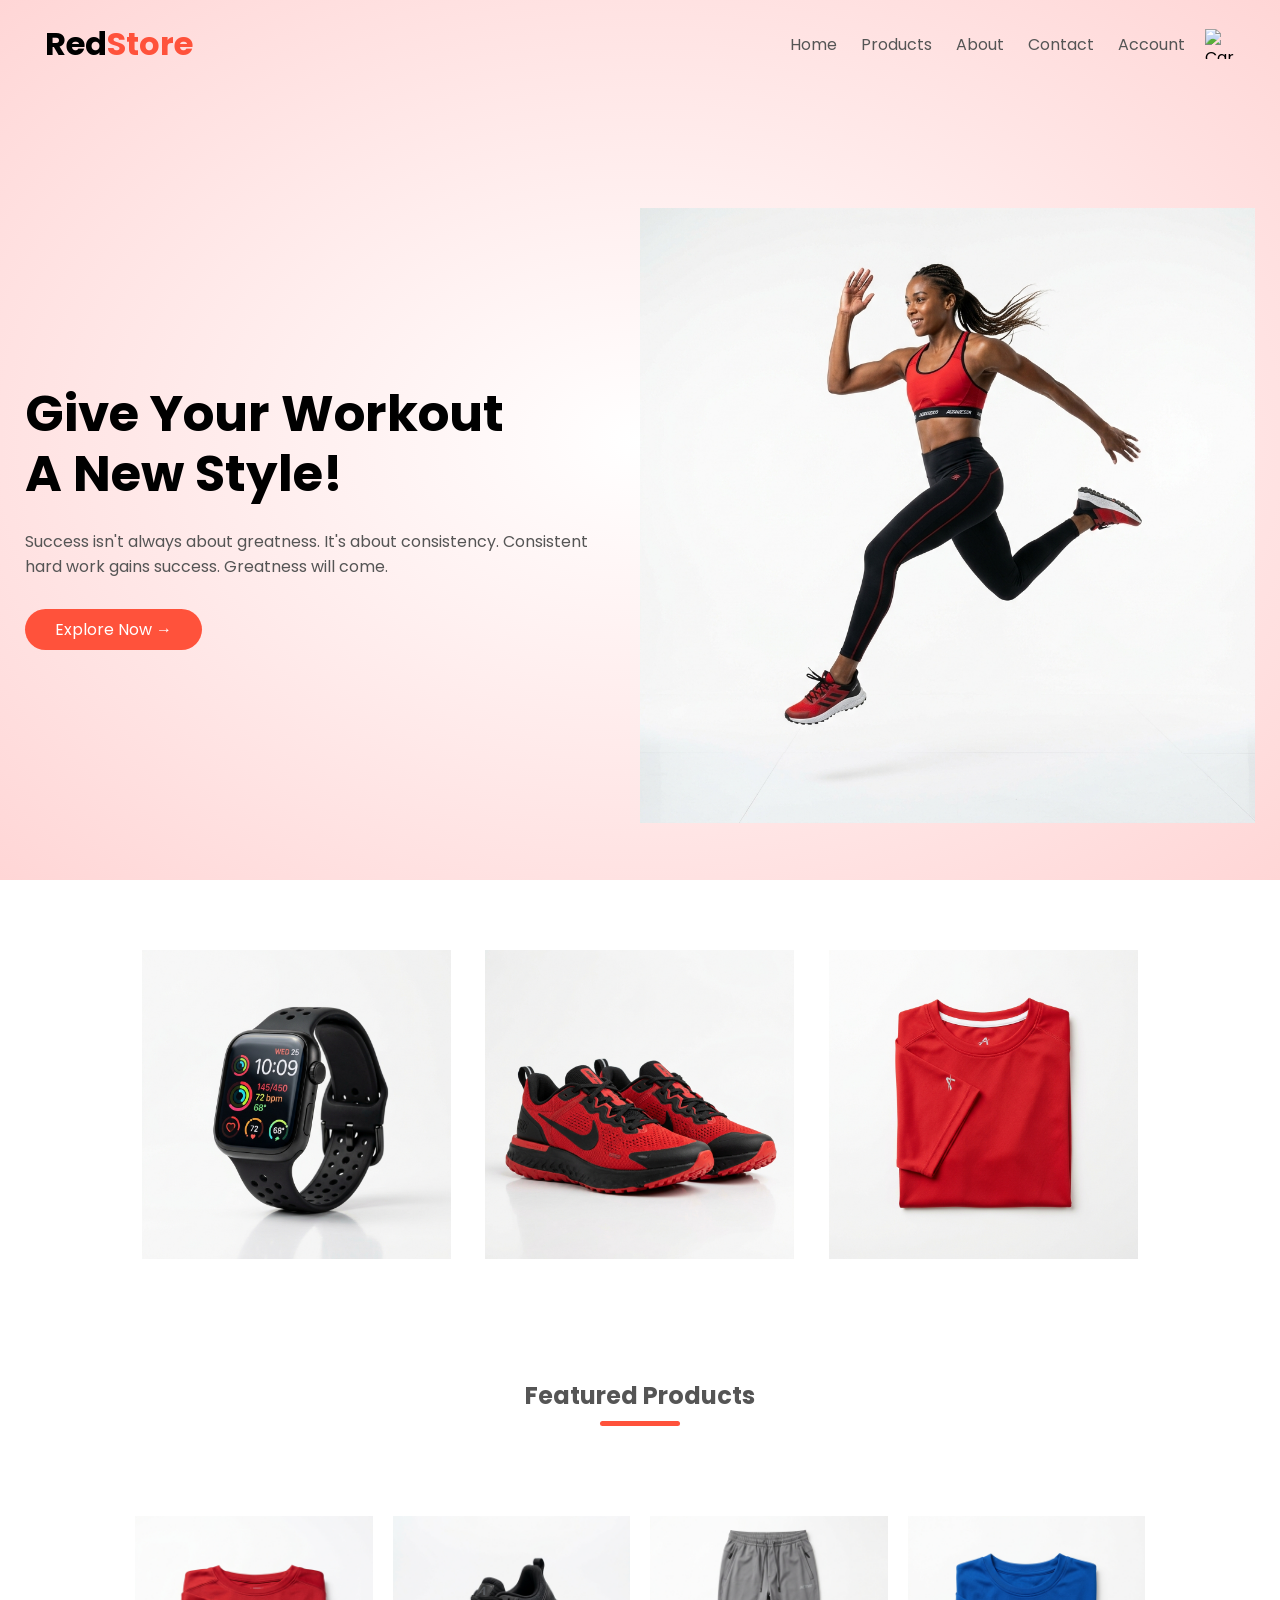
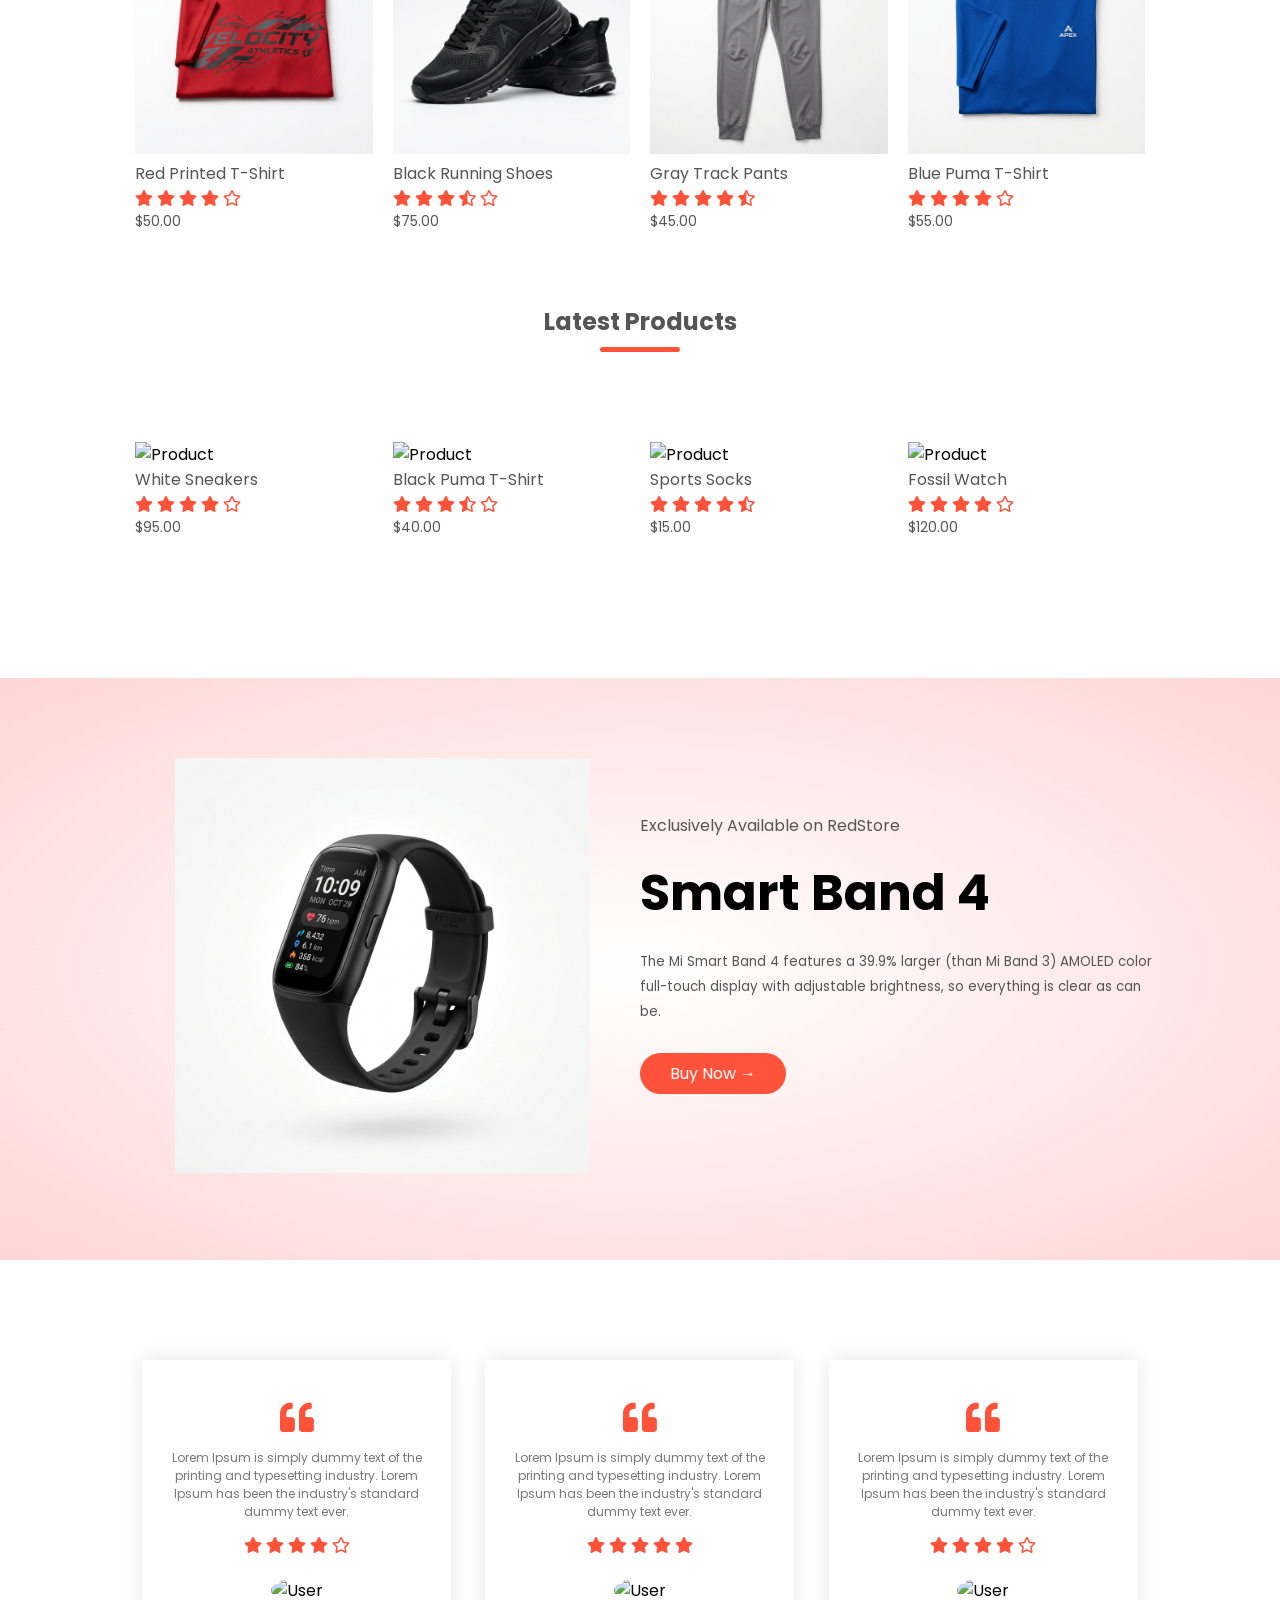
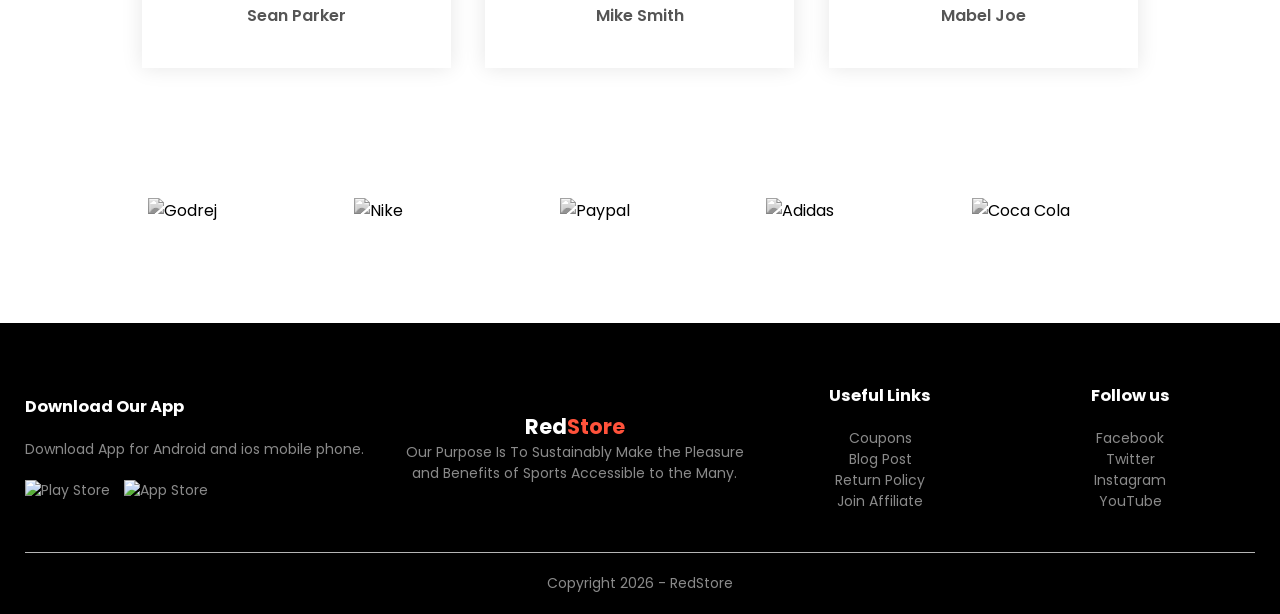
==== commit eca2ac6a: "Fix broken images and add new AI products" ====
--- a/index.html
+++ b/index.html
@@ -120,7 +120,7 @@
         <h2 class="title">Latest Products</h2>
         <div class="row">
             <div class="col-4">
-                <img src="product_5.png" alt="Product">
+                <img src="https://placehold.co/400x400/eeeeee/333333?text=White+Sneakers" alt="Product">
                 <h4>White Sneakers</h4>
                 <div class="rating">
                     <i class="fas fa-star"></i>
@@ -132,7 +132,7 @@
                 <p>$95.00</p>
             </div>
             <div class="col-4">
-                <img src="product_6.png" alt="Product">
+                <img src="https://placehold.co/400x400/eeeeee/333333?text=Black+T-Shirt" alt="Product">
                 <h4>Black Puma T-Shirt</h4>
                 <div class="rating">
                     <i class="fas fa-star"></i>
@@ -144,7 +144,7 @@
                 <p>$40.00</p>
             </div>
             <div class="col-4">
-                <img src="product_7.png" alt="Product">
+                <img src="https://placehold.co/400x400/eeeeee/333333?text=Sports+Socks" alt="Product">
                 <h4>Sports Socks</h4>
                 <div class="rating">
                     <i class="fas fa-star"></i>
@@ -156,7 +156,7 @@
                 <p>$15.00</p>
             </div>
             <div class="col-4">
-                <img src="product_8.png" alt="Product">
+                <img src="https://placehold.co/400x400/eeeeee/333333?text=Fossil+Watch" alt="Product">
                 <h4>Fossil Watch</h4>
                 <div class="rating">
                     <i class="fas fa-star"></i>
@@ -202,7 +202,7 @@
                         <i class="fas fa-star"></i>
                         <i class="far fa-star"></i>
                     </div>
-                    <img src="user-1.png" alt="User">
+                    <img src="https://placehold.co/100x100/ff523b/ffffff?text=U1" alt="User">
                     <h3>Sean Parker</h3>
                 </div>
                 <div class="col-3">
@@ -215,7 +215,7 @@
                         <i class="fas fa-star"></i>
                         <i class="fas fa-star"></i>
                     </div>
-                    <img src="user-2.png" alt="User">
+                    <img src="https://placehold.co/100x100/ff523b/ffffff?text=U2" alt="User">
                     <h3>Mike Smith</h3>
                 </div>
                 <div class="col-3">
@@ -228,7 +228,7 @@
                         <i class="fas fa-star"></i>
                         <i class="far fa-star"></i>
                     </div>
-                    <img src="user-3.png" alt="User">
+                    <img src="https://placehold.co/100x100/ff523b/ffffff?text=U3" alt="User">
                     <h3>Mabel Joe</h3>
                 </div>
             </div>
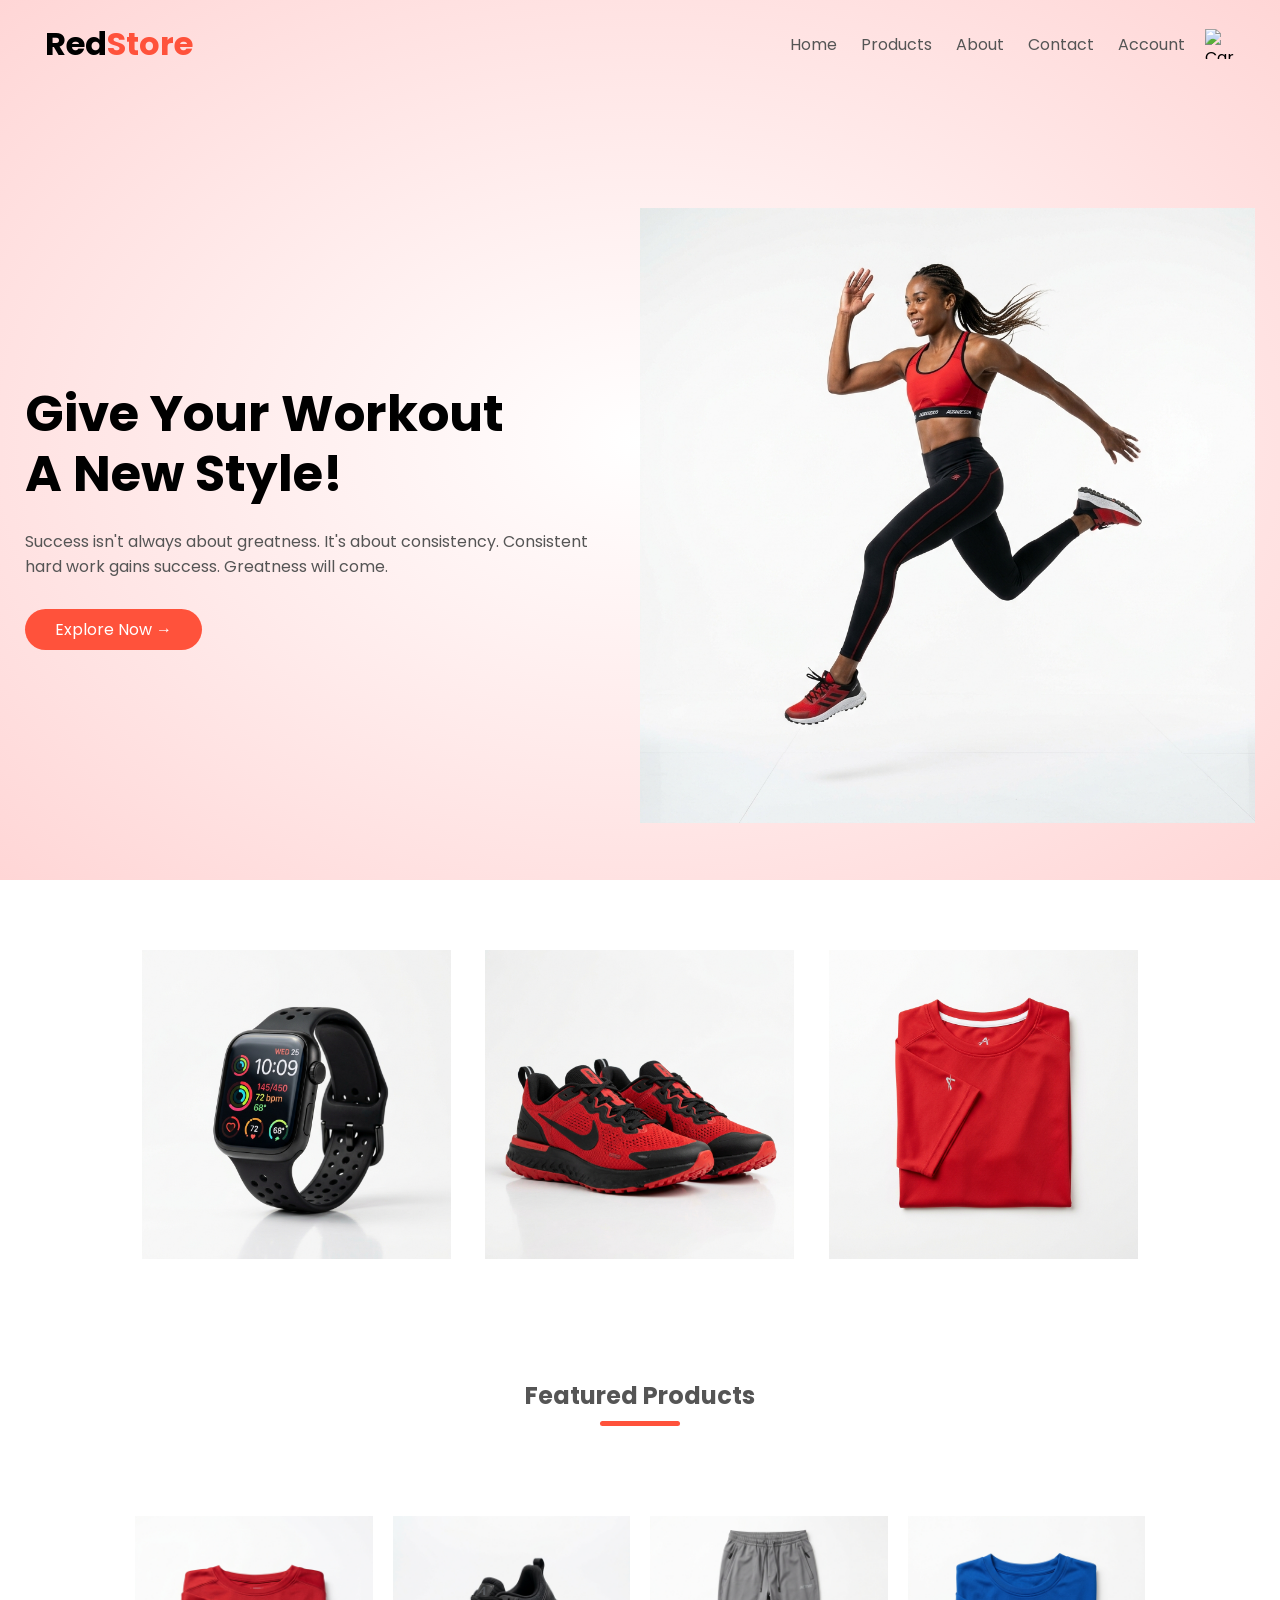
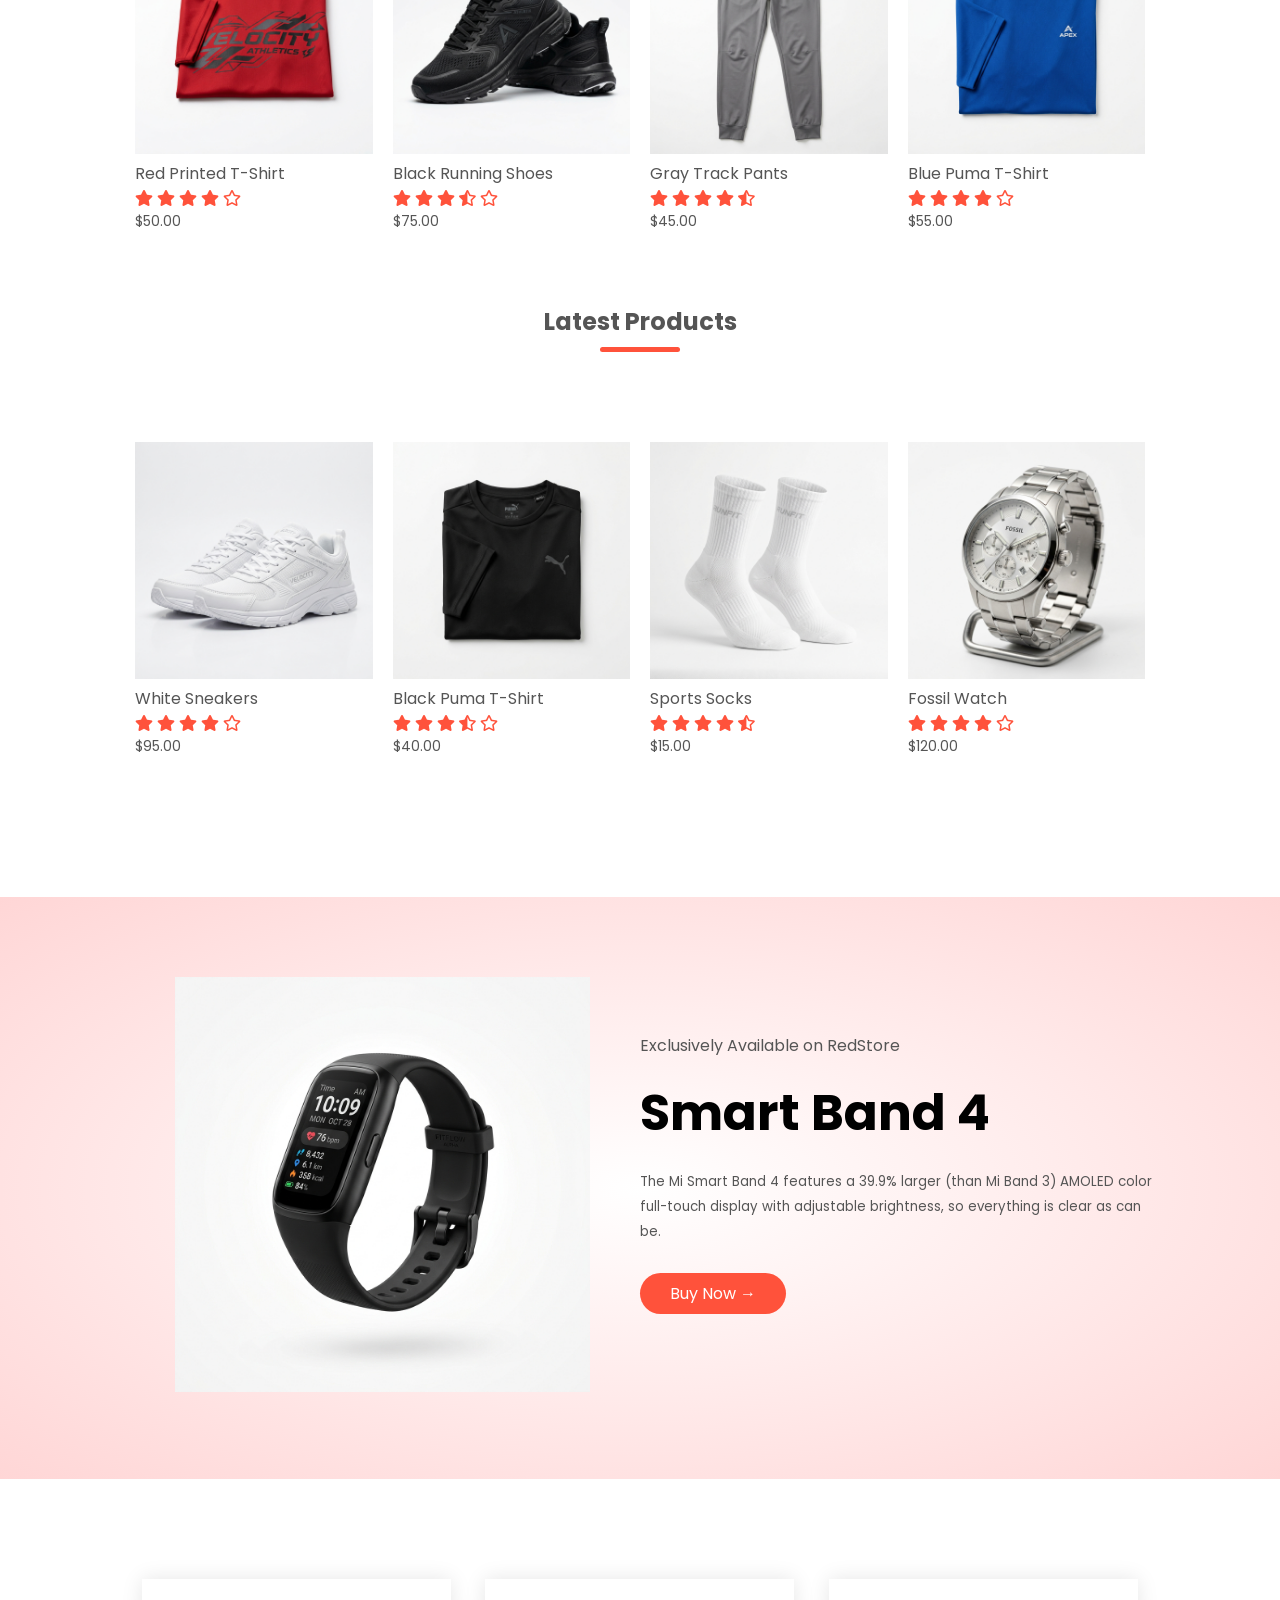
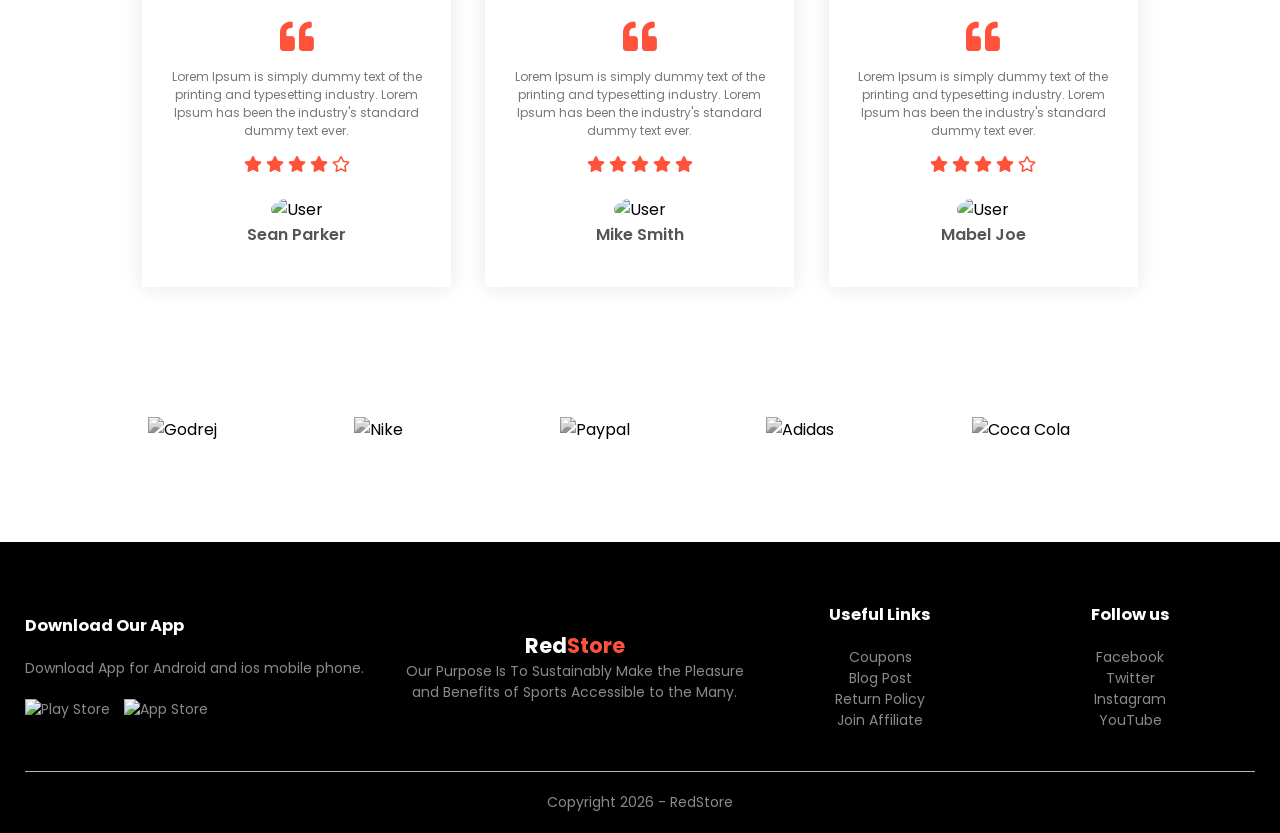
==== commit 99b0dd85: "Add product details page and new product images" ====
--- a/index.html
+++ b/index.html
@@ -1,14 +1,17 @@
 <!DOCTYPE html>
 <html lang="en">
+
 <head>
     <meta charset="UTF-8">
     <meta name="viewport" content="width=device-width, initial-scale=1.0">
     <title>RedStore | Ecommerce Website Design</title>
     <link rel="stylesheet" href="style.css">
-    <link href="https://fonts.googleapis.com/css2?family=Poppins:wght@300;400;500;600;700&display=swap" rel="stylesheet">
+    <link href="https://fonts.googleapis.com/css2?family=Poppins:wght@300;400;500;600;700&display=swap"
+        rel="stylesheet">
     <!-- FontAwesome for icons -->
     <link rel="stylesheet" href="https://cdnjs.cloudflare.com/ajax/libs/font-awesome/5.15.3/css/all.min.css">
 </head>
+
 <body>
 
     <div class="header">
@@ -27,19 +30,22 @@
                         <li><a href="">Account</a></li>
                     </ul>
                 </nav>
-                <img src="https://img.icons8.com/material-outlined/24/000000/shopping-cart--v1.png" width="30px" height="30px" alt="Cart">
-                <img src="https://img.icons8.com/ios-filled/50/000000/menu--v1.png" class="menu-icon" onclick="menutoggle()" alt="Menu">
-            </div>
-            
+                <img src="https://img.icons8.com/material-outlined/24/000000/shopping-cart--v1.png" width="30px"
+                    height="30px" alt="Cart">
+                <img src="https://img.icons8.com/ios-filled/50/000000/menu--v1.png" class="menu-icon"
+                    onclick="menutoggle()" alt="Menu">
+            </div>
+
             <div class="row">
                 <div class="col-2">
                     <h1>Give Your Workout<br>A New Style!</h1>
-                    <p>Success isn't always about greatness. It's about consistency. Consistent<br>hard work gains success. Greatness will come.</p>
+                    <p>Success isn't always about greatness. It's about consistency. Consistent<br>hard work gains
+                        success. Greatness will come.</p>
                     <a href="" class="btn">Explore Now &#8594;</a>
                 </div>
                 <div class="col-2">
                     <!-- Placeholder for AI generated hero image -->
-                    <img src="hero_image.png" alt="Hero Background">
+                    <img src="images/hero_image.png" alt="Hero Background">
                 </div>
             </div>
         </div>
@@ -50,13 +56,13 @@
         <div class="small-container">
             <div class="row">
                 <div class="col-3">
-                    <img src="category_1.png" alt="Category 1">
-                </div>
-                <div class="col-3">
-                    <img src="category_2.png" alt="Category 2">
-                </div>
-                <div class="col-3">
-                    <img src="category_3.png" alt="Category 3">
+                    <img src="images/category_1.png" alt="Category 1">
+                </div>
+                <div class="col-3">
+                    <img src="images/category_2.png" alt="Category 2">
+                </div>
+                <div class="col-3">
+                    <img src="images/category_3.png" alt="Category 3">
                 </div>
             </div>
         </div>
@@ -67,8 +73,8 @@
         <h2 class="title">Featured Products</h2>
         <div class="row">
             <div class="col-4">
-                <img src="product_1.png" alt="Product 1">
-                <h4>Red Printed T-Shirt</h4>
+                <a href="product-details.html"><img src="images/product_1.png" alt="Product 1"></a>
+                <a href="product-details.html"><h4>Red Printed T-Shirt</h4></a>
                 <div class="rating">
                     <i class="fas fa-star"></i>
                     <i class="fas fa-star"></i>
@@ -79,7 +85,7 @@
                 <p>$50.00</p>
             </div>
             <div class="col-4">
-                <img src="product_2.png" alt="Product 2">
+                <img src="images/product_2.png" alt="Product 2">
                 <h4>Black Running Shoes</h4>
                 <div class="rating">
                     <i class="fas fa-star"></i>
@@ -91,7 +97,7 @@
                 <p>$75.00</p>
             </div>
             <div class="col-4">
-                <img src="product_3.png" alt="Product 3">
+                <img src="images/product_3.png" alt="Product 3">
                 <h4>Gray Track Pants</h4>
                 <div class="rating">
                     <i class="fas fa-star"></i>
@@ -103,7 +109,7 @@
                 <p>$45.00</p>
             </div>
             <div class="col-4">
-                <img src="product_4.png" alt="Product 4">
+                <img src="images/product_4.png" alt="Product 4">
                 <h4>Blue Puma T-Shirt</h4>
                 <div class="rating">
                     <i class="fas fa-star"></i>
@@ -120,7 +126,7 @@
         <h2 class="title">Latest Products</h2>
         <div class="row">
             <div class="col-4">
-                <img src="https://placehold.co/400x400/eeeeee/333333?text=White+Sneakers" alt="Product">
+                <img src="images/product_5.png" alt="Product">
                 <h4>White Sneakers</h4>
                 <div class="rating">
                     <i class="fas fa-star"></i>
@@ -132,7 +138,7 @@
                 <p>$95.00</p>
             </div>
             <div class="col-4">
-                <img src="https://placehold.co/400x400/eeeeee/333333?text=Black+T-Shirt" alt="Product">
+                <img src="images/product_6.png" alt="Product">
                 <h4>Black Puma T-Shirt</h4>
                 <div class="rating">
                     <i class="fas fa-star"></i>
@@ -144,7 +150,7 @@
                 <p>$40.00</p>
             </div>
             <div class="col-4">
-                <img src="https://placehold.co/400x400/eeeeee/333333?text=Sports+Socks" alt="Product">
+                <img src="images/product_7.png" alt="Product">
                 <h4>Sports Socks</h4>
                 <div class="rating">
                     <i class="fas fa-star"></i>
@@ -156,7 +162,7 @@
                 <p>$15.00</p>
             </div>
             <div class="col-4">
-                <img src="https://placehold.co/400x400/eeeeee/333333?text=Fossil+Watch" alt="Product">
+                <img src="images/product_8.png" alt="Product">
                 <h4>Fossil Watch</h4>
                 <div class="rating">
                     <i class="fas fa-star"></i>
@@ -175,12 +181,13 @@
         <div class="small-container">
             <div class="row">
                 <div class="col-2">
-                    <img src="exclusive.png" class="offer-img" alt="Exclusive Offer">
+                    <img src="images/exclusive.png" class="offer-img" alt="Exclusive Offer">
                 </div>
                 <div class="col-2">
                     <p>Exclusively Available on RedStore</p>
                     <h1>Smart Band 4</h1>
-                    <small>The Mi Smart Band 4 features a 39.9% larger (than Mi Band 3) AMOLED color full-touch display with adjustable brightness, so everything is clear as can be.</small>
+                    <small>The Mi Smart Band 4 features a 39.9% larger (than Mi Band 3) AMOLED color full-touch display
+                        with adjustable brightness, so everything is clear as can be.</small>
                     <br>
                     <a href="" class="btn">Buy Now &#8594;</a>
                 </div>
@@ -194,7 +201,8 @@
             <div class="row">
                 <div class="col-3">
                     <i class="fas fa-quote-left"></i>
-                    <p>Lorem Ipsum is simply dummy text of the printing and typesetting industry. Lorem Ipsum has been the industry's standard dummy text ever.</p>
+                    <p>Lorem Ipsum is simply dummy text of the printing and typesetting industry. Lorem Ipsum has been
+                        the industry's standard dummy text ever.</p>
                     <div class="rating">
                         <i class="fas fa-star"></i>
                         <i class="fas fa-star"></i>
@@ -207,7 +215,8 @@
                 </div>
                 <div class="col-3">
                     <i class="fas fa-quote-left"></i>
-                    <p>Lorem Ipsum is simply dummy text of the printing and typesetting industry. Lorem Ipsum has been the industry's standard dummy text ever.</p>
+                    <p>Lorem Ipsum is simply dummy text of the printing and typesetting industry. Lorem Ipsum has been
+                        the industry's standard dummy text ever.</p>
                     <div class="rating">
                         <i class="fas fa-star"></i>
                         <i class="fas fa-star"></i>
@@ -220,7 +229,8 @@
                 </div>
                 <div class="col-3">
                     <i class="fas fa-quote-left"></i>
-                    <p>Lorem Ipsum is simply dummy text of the printing and typesetting industry. Lorem Ipsum has been the industry's standard dummy text ever.</p>
+                    <p>Lorem Ipsum is simply dummy text of the printing and typesetting industry. Lorem Ipsum has been
+                        the industry's standard dummy text ever.</p>
                     <div class="rating">
                         <i class="fas fa-star"></i>
                         <i class="fas fa-star"></i>
@@ -246,7 +256,8 @@
                     <img src="https://upload.wikimedia.org/wikipedia/commons/a/a6/Logo_NIKE.svg" alt="Nike">
                 </div>
                 <div class="col-5">
-                    <img src="https://upload.wikimedia.org/wikipedia/commons/b/b8/PayPal_Logo_Icon_2014.svg" alt="Paypal">
+                    <img src="https://upload.wikimedia.org/wikipedia/commons/b/b8/PayPal_Logo_Icon_2014.svg"
+                        alt="Paypal">
                 </div>
                 <div class="col-5">
                     <img src="https://upload.wikimedia.org/wikipedia/commons/2/20/Adidas_Logo.svg" alt="Adidas">
@@ -266,13 +277,16 @@
                     <h3>Download Our App</h3>
                     <p>Download App for Android and ios mobile phone.</p>
                     <div class="app-logo">
-                        <img src="https://upload.wikimedia.org/wikipedia/commons/7/78/Google_Play_Store_badge_EN.svg" alt="Play Store">
-                        <img src="https://upload.wikimedia.org/wikipedia/commons/3/3c/Download_on_the_App_Store_Badge.svg" alt="App Store">
+                        <img src="https://upload.wikimedia.org/wikipedia/commons/7/78/Google_Play_Store_badge_EN.svg"
+                            alt="Play Store">
+                        <img src="https://upload.wikimedia.org/wikipedia/commons/3/3c/Download_on_the_App_Store_Badge.svg"
+                            alt="App Store">
                     </div>
                 </div>
                 <div class="footer-col-2">
                     <h2 style="color: #fff;">Red<span style="color: #ff523b;">Store</span></h2>
-                    <p>Our Purpose Is To Sustainably Make the Pleasure and Benefits of Sports Accessible to the Many.</p>
+                    <p>Our Purpose Is To Sustainably Make the Pleasure and Benefits of Sports Accessible to the Many.
+                    </p>
                 </div>
                 <div class="footer-col-3">
                     <h3>Useful Links</h3>
@@ -302,8 +316,8 @@
     <script>
         var MenuItems = document.getElementById("MenuItems");
         MenuItems.style.maxHeight = "0px";
-        function menutoggle(){
-            if(MenuItems.style.maxHeight == "0px") {
+        function menutoggle() {
+            if (MenuItems.style.maxHeight == "0px") {
                 MenuItems.style.maxHeight = "200px";
             } else {
                 MenuItems.style.maxHeight = "0px";
@@ -311,4 +325,5 @@
         }
     </script>
 </body>
-</html>
+
+</html>
--- a/style.css
+++ b/style.css
@@ -289,3 +289,46 @@
         flex-basis: 100%;
     }
 }
+/* Single Product Details */
+.single-product {
+    margin-top: 80px;
+}
+.single-product .col-2 img {
+    padding: 0;
+}
+.single-product .col-2 {
+    padding: 20px;
+}
+.single-product h4 {
+    margin: 20px 0;
+    font-size: 22px;
+    font-weight: bold;
+}
+.single-product select {
+    display: block;
+    padding: 10px;
+    margin-top: 20px;
+}
+.single-product input {
+    width: 50px;
+    height: 40px;
+    padding-left: 10px;
+    font-size: 20px;
+    margin-right: 10px;
+    border: 1px solid #ff523b;
+}
+input:focus {
+    outline: none;
+}
+.single-product .fa-indent {
+    color: #ff523b;
+    margin-left: 10px;
+}
+.small-img-row {
+    display: flex;
+    justify-content: space-between;
+}
+.small-img-col {
+    flex-basis: 24%;
+    cursor: pointer;
+}
